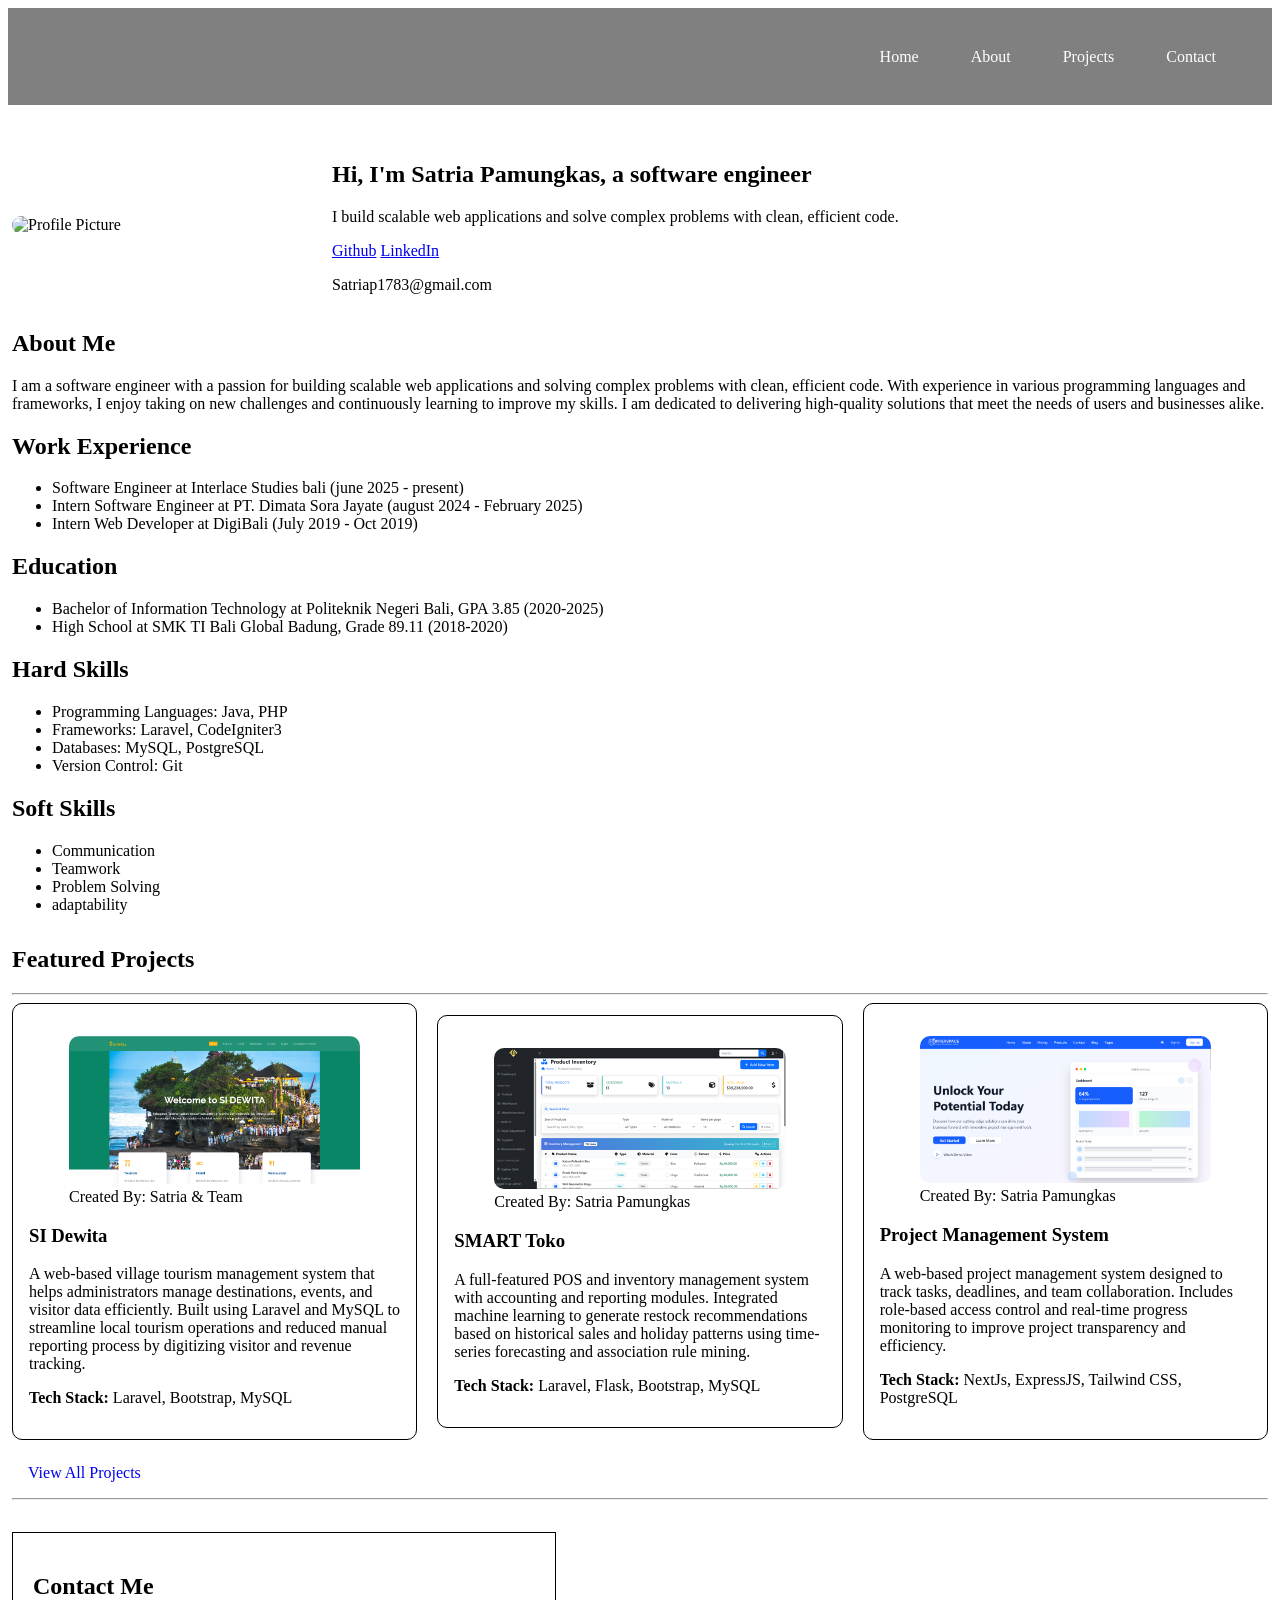
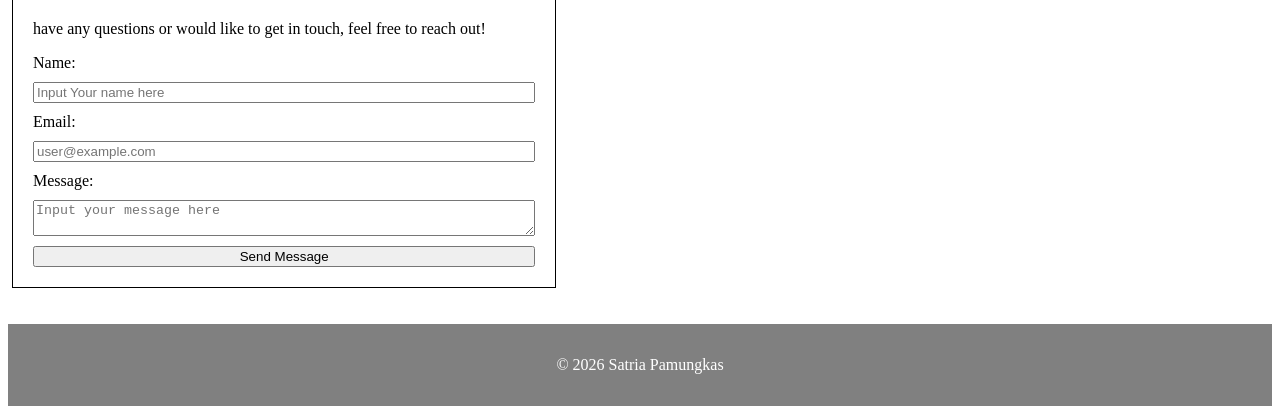
==== index.html @ a55d52f8 "feat: membuat index portfolio" ====
<!doctype html>
<html lang="en">
    <head>
        <meta charset="UTF-8" />
        <meta name="viewport" content="width=device-width, initial-scale=1.0" />

        <!--style-->
        <link rel="stylesheet" href="/style.css" />

        <title>Home-Satria Pamungkas</title>
    </head>
    <body>
        <header class="header">
            <!-- profile picture -->
            <div class="logo"></div>

            <!-- Navbar -->
            <nav>
                <ul>
                    <li><a href="#profile">Home</a></li>
                    <li><a href="#about-me">About</a></li>
                    <li><a href="#featured-projects">Projects</a></li>
                    <li><a href="#contact">Contact</a></li>
                </ul>
            </nav>
        </header>

        <main class="container">
            <section id="profile">
                <div class="main-photo">
                    <img src="/assets/img/profile.JPG" alt="Profile Picture" />
                </div>

                <div class="description">
                    <h1>Hi, I'm Satria Pamungkas, a software engineer</h1>

                    <p>
                        I build scalable web applications and solve complex
                        problems with clean, efficient code.
                    </p>
                    <a
                        href="https://github.com/sconos?tab=repositories"
                        target="_blank"
                        >Github</a
                    >
                    <a
                        href="https://www.linkedin.com/in/satria-pamungkas-2a151423a/"
                        target="_blank"
                        >LinkedIn</a
                    >
                    <p>Satriap1783@gmail.com</p>
                </div>
            </section>

            <!-- About Me -->
            <section id="about-me">
                <h2>About Me</h2>
                <p>
                    I am a software engineer with a passion for building
                    scalable web applications and solving complex problems with
                    clean, efficient code. With experience in various
                    programming languages and frameworks, I enjoy taking on new
                    challenges and continuously learning to improve my skills. I
                    am dedicated to delivering high-quality solutions that meet
                    the needs of users and businesses alike.
                </p>

                <h2>Work Experience</h2>
                <ul>
                    <li>
                        Software Engineer at Interlace Studies bali (june 2025 -
                        present)
                    </li>
                    <li>
                        Intern Software Engineer at PT. Dimata Sora Jayate
                        (august 2024 - February 2025)
                    </li>
                    <li>
                        Intern Web Developer at DigiBali (July 2019 - Oct 2019)
                    </li>
                </ul>

                <h2>Education</h2>
                <ul>
                    <li>
                        Bachelor of Information Technology at Politeknik Negeri
                        Bali, GPA 3.85 (2020-2025)
                    </li>
                    <li>
                        High School at SMK TI Bali Global Badung, Grade 89.11
                        (2018-2020)
                    </li>
                </ul>

                <h2>Hard Skills</h2>
                <ul>
                    <li>Programming Languages: Java, PHP</li>
                    <li>Frameworks: Laravel, CodeIgniter3</li>
                    <li>Databases: MySQL, PostgreSQL</li>
                    <li>Version Control: Git</li>
                </ul>

                <h2>Soft Skills</h2>
                <ul>
                    <li>Communication</li>
                    <li>Teamwork</li>
                    <li>Problem Solving</li>
                    <li>adaptability</li>
                </ul>
            </section>

            <!-- Featured Projects -->
            <section id="featured-projects">
                <h2>Featured Projects</h2>
                <hr />
                <div class="list-projects">
                    <article class="project-card">
                        <figure class="project-image">
                            <img
                                src="assets/img/projects/dewita1.png"
                                alt="Dewita"
                            />
                            <figcaption>
                                Created By: Satria & Team
                            </figcaption>
                        </figure>
                        <h3>SI Dewita</h3>
                        <p>
                            A web-based village tourism management system that
                            helps administrators manage destinations, events,
                            and visitor data efficiently. Built using Laravel
                            and MySQL to streamline local tourism operations and
                            reduced manual reporting process by digitizing
                            visitor and revenue tracking.
                        </p>
                        <p>
                            <strong>Tech Stack:</strong> Laravel, Bootstrap,
                            MySQL
                        </p>
                    </article>
                    <article class="project-card">
                        <figure class="project-image">
                            <img
                                src="assets/img/projects/smart1.png"
                                alt="SMART Toko"
                            />
                            <figcaption>
                                Created By: Satria Pamungkas
                            </figcaption>
                        </figure>
                        <h3>SMART Toko</h3>
                        <p>
                            A full-featured POS and inventory management system
                            with accounting and reporting modules. Integrated
                            machine learning to generate restock recommendations
                            based on historical sales and holiday patterns using
                            time-series forecasting and association rule mining.
                        </p>
                        <p>
                            <strong>Tech Stack:</strong> Laravel, Flask,
                            Bootstrap, MySQL
                        </p>
                    </article>
                    <article class="project-card">
                        <figure class="project-image">
                            <img
                                src="assets/img/projects/interspace1.png"
                                alt="Dewita"
                            />
                            <figcaption>
                                Created By: Satria Pamungkas
                            </figcaption>
                        </figure>
                        <h3>Project Management System</h3>
                        <p>
                            A web-based project management system designed to
                            track tasks, deadlines, and team collaboration.
                            Includes role-based access control and real-time
                            progress monitoring to improve project transparency
                            and efficiency.
                        </p>
                        <p>
                            <strong>Tech Stack:</strong> NextJs, ExpressJS,
                            Tailwind CSS, PostgreSQL
                        </p>
                    </article>
                </div>
                <a href="#featured-projects">View All Projects</a>
            </section>

            <hr />

            <section id="contact">
                <h2>Contact Me</h2>
                <p>
                    have any questions or would like to get in touch, feel free
                    to reach out!
                </p>

                <div class="message-container">
                    <form action="">
                        <label for="name" name="name">Name:</label>
                        <input
                            type="text"
                            id="name"
                            name="name"
                            placeholder="Input Your name here"
                            required
                        />
                        <label for="email" name="email">Email:</label>
                        <input
                            type="email"
                            id="email"
                            name="email"
                            placeholder="user@example.com"
                            required
                        />
                        <label for="message" name="message">Message:</label>
                        <textarea
                            id="message"
                            name="message"
                            placeholder="Input your message here"
                            required
                        ></textarea>
                        <button type="submit" id="submit">Send Message</button>
                    </form>
                </div>
            </section>
        </main>

        <!-- Footer -->
        <footer>
            <p>&copy 2026 Satria Pamungkas</p>
        </footer>
    </body>
</html>
---- style.css ----
/* Header and Navbar */

.logo{
    width: 65px;
    height: 65px;
    background-color: grey;
    border-radius: 50%;
    background-image: url('/assets/img/logo.JPG');
    background-size: cover;
}

.header{
    display: flex;
    justify-content: space-between;
    align-items: center;
    padding: 1rem 2.5rem;
    background-color: grey;
}

nav ul{
    display: flex;
    list-style: none;
    gap: 20px;
    margin: 0;
    padding: 0;
    overflow: hidden;
}

nav ul li{
    float: right;
}

nav ul li a{
    display: block;
    color: white;
    text-align: center;
    padding: 14px 16px;
    text-decoration: none;;
}

nav ul li a:hover{
    background-color: black;
}

/* Main content */
main{
    margin-top: 2rem;
    padding: 0.25rem;
}
#profile{
    display: flex;
    align-items:center;
    gap: 20px;
}

.main-photo{
    flex: 0 0 300px;
}

.main-photo img{
    margin-right:15px;
    max-width: 100%;
    height: auto;
    border-radius:10px;
}

.description{
    max-width: 600px;
    flex: 1;
}

#featured-projects{
    margin-top: 2rem;
}

.list-projects{
    display: flex;
    align-items: center;
    gap: 20px;
}

.project-card{
    border: 1px solid black;
    border-radius: 10px;
    padding: 1rem;
    width: 400px;
}

.project-image img{
    max-width: 100%;
    height: auto;
    border-radius: 10px;
}

#featured-projects a{
    display: inline-block;
    margin-top: 1rem;
    padding: 0.5rem 1rem;
    text-decoration: none;
}

#contact{
    margin-top: 2rem;
    margin-bottom: 2rem;
    align-items: center;
    padding: 20px;
    width: 40%;
    border: 1px solid black;
}

form{
    display: flex;
    flex-direction: column;
    gap: 10px;
}

/* Footer */
footer{
    background-color: grey;
    color: white;
    padding: 1rem;
    text-align: center;
}
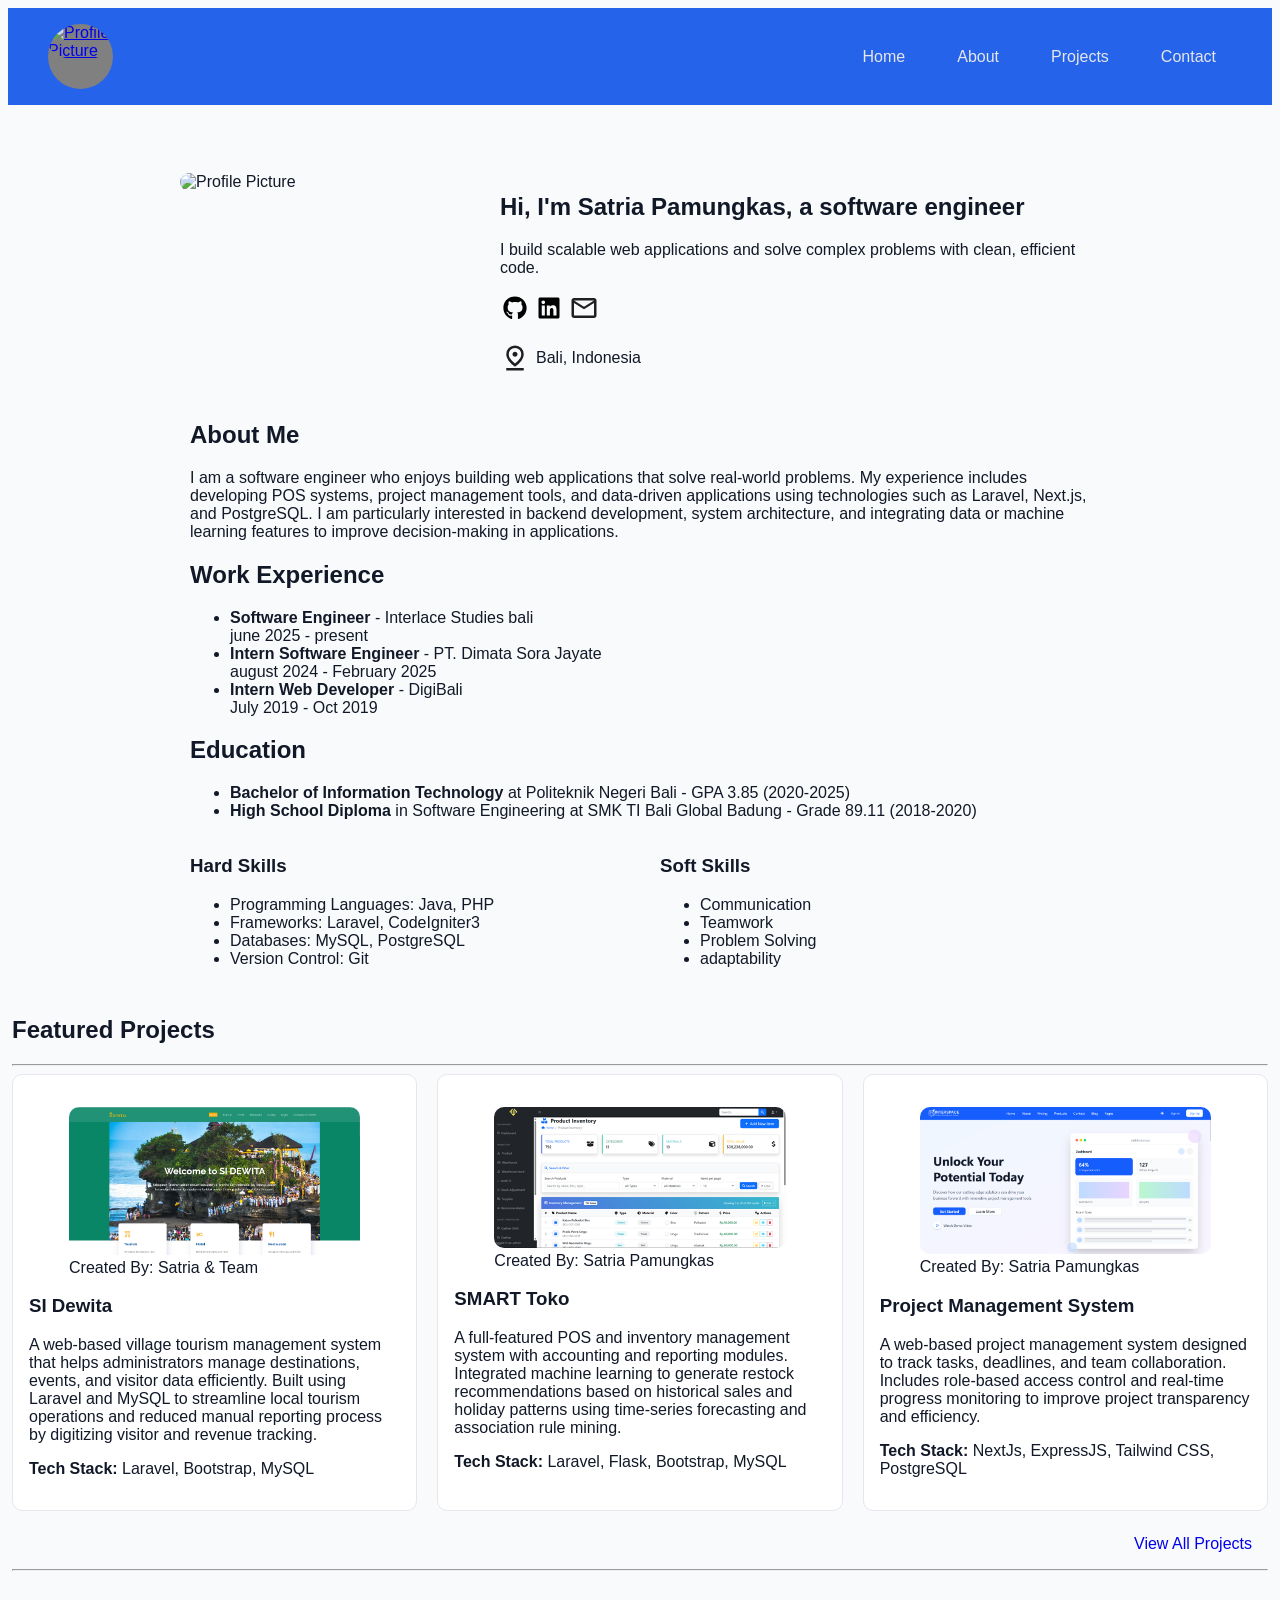
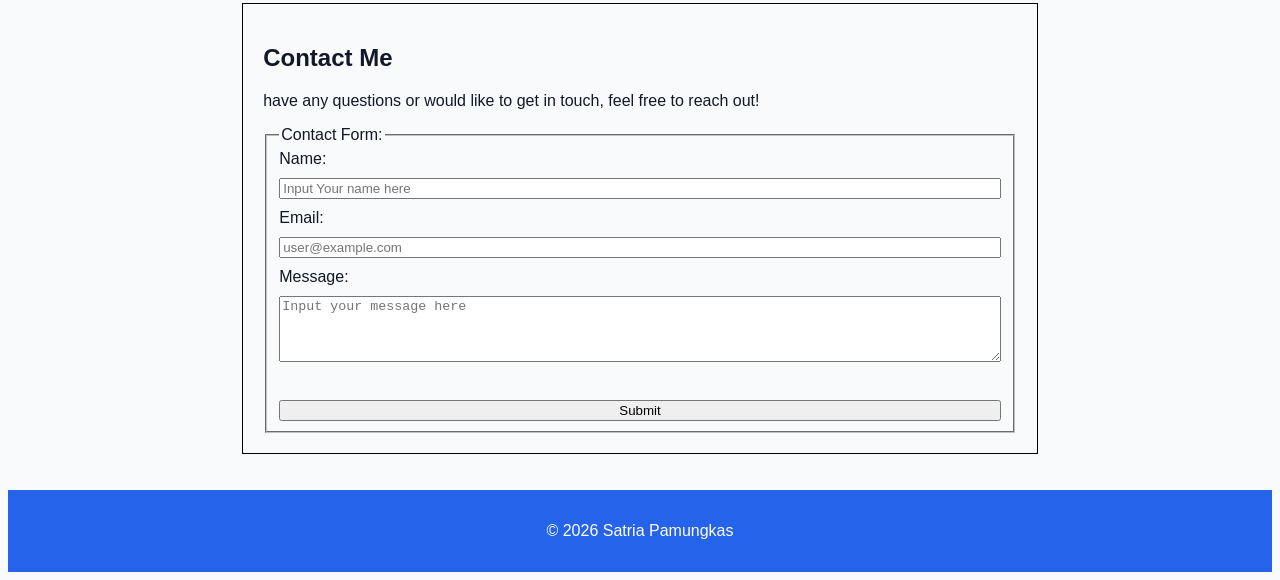
==== commit d117f51e: "ui: adding ui list project and fix some ui in index" ====
--- a/index.html
+++ b/index.html
@@ -12,7 +12,11 @@
     <body>
         <header class="header">
             <!-- profile picture -->
-            <div class="logo"></div>
+            <div class="logo">
+                <a href="index.html">
+                    <img src="assets/img/profile.JPG" alt="Profile Picture" />
+                </a>
+            </div>
 
             <!-- Navbar -->
             <nav>
@@ -32,81 +36,123 @@
                 </div>
 
                 <div class="description">
-                    <h1>Hi, I'm Satria Pamungkas, a software engineer</h1>
+                    <h2>Hi, I'm Satria Pamungkas, a software engineer</h2>
 
                     <p>
                         I build scalable web applications and solve complex
                         problems with clean, efficient code.
                     </p>
-                    <a
-                        href="https://github.com/sconos?tab=repositories"
-                        target="_blank"
-                        >Github</a
-                    >
-                    <a
-                        href="https://www.linkedin.com/in/satria-pamungkas-2a151423a/"
-                        target="_blank"
-                        >LinkedIn</a
-                    >
-                    <p>Satriap1783@gmail.com</p>
+                    <div class="social-icon">
+                        <a
+                            href="https://github.com/sconos"
+                            target="_blank"
+                            class="icon"
+                        >
+                            <img src="assets/icon/Github.svg" alt="Github"
+                        /></a>
+                        <a
+                            href="https://www.linkedin.com/in/satria-pamungkas-2a151423a/"
+                            target="_blank"
+                            class="icon"
+                        >
+                            <img src="assets/icon/LinkedIn.svg" alt="LinkedIn"
+                        /></a>
+                        <a
+                            href="mailto:Satriap1783@gmail.com"
+                            target="_blank"
+                            class="icon"
+                            ><img src="assets/icon/email.svg" alt="Email"
+                        /></a>
+
+                        <p class="location">
+                            <img
+                                src="assets/icon/Location.svg"
+                                alt="location"
+                            />
+                            Bali, Indonesia
+                        </p>
+                    </div>
                 </div>
             </section>
 
             <!-- About Me -->
             <section id="about-me">
                 <h2>About Me</h2>
-                <p>
-                    I am a software engineer with a passion for building
-                    scalable web applications and solving complex problems with
-                    clean, efficient code. With experience in various
-                    programming languages and frameworks, I enjoy taking on new
-                    challenges and continuously learning to improve my skills. I
-                    am dedicated to delivering high-quality solutions that meet
-                    the needs of users and businesses alike.
-                </p>
-
-                <h2>Work Experience</h2>
-                <ul>
-                    <li>
-                        Software Engineer at Interlace Studies bali (june 2025 -
-                        present)
-                    </li>
-                    <li>
-                        Intern Software Engineer at PT. Dimata Sora Jayate
-                        (august 2024 - February 2025)
-                    </li>
-                    <li>
-                        Intern Web Developer at DigiBali (July 2019 - Oct 2019)
-                    </li>
-                </ul>
-
-                <h2>Education</h2>
-                <ul>
-                    <li>
-                        Bachelor of Information Technology at Politeknik Negeri
-                        Bali, GPA 3.85 (2020-2025)
-                    </li>
-                    <li>
-                        High School at SMK TI Bali Global Badung, Grade 89.11
-                        (2018-2020)
-                    </li>
-                </ul>
-
-                <h2>Hard Skills</h2>
-                <ul>
-                    <li>Programming Languages: Java, PHP</li>
-                    <li>Frameworks: Laravel, CodeIgniter3</li>
-                    <li>Databases: MySQL, PostgreSQL</li>
-                    <li>Version Control: Git</li>
-                </ul>
-
-                <h2>Soft Skills</h2>
-                <ul>
-                    <li>Communication</li>
-                    <li>Teamwork</li>
-                    <li>Problem Solving</li>
-                    <li>adaptability</li>
-                </ul>
+                <div class="about-container">
+                    <div class="about-text">
+                        <p>
+                            I am a software engineer who enjoys building web
+                            applications that solve real-world problems. My
+                            experience includes developing POS systems, project
+                            management tools, and data-driven applications using
+                            technologies such as Laravel, Next.js, and
+                            PostgreSQL. 
+                            
+                            I am particularly interested in backend
+                            development, system architecture, and integrating
+                            data or machine learning features to improve
+                            decision-making in applications.
+                        </p>
+                    </div>
+
+                    <div class="experience">
+                        <h2>Work Experience</h2>
+                        <ul>
+                            <li>
+                                <strong>Software Engineer</strong> - Interlace
+                                Studies bali <br />june 2025 - present
+                            </li>
+                            <li>
+                                <strong>Intern Software Engineer</strong> - PT.
+                                Dimata Sora Jayate <br />august 2024 - February
+                                2025
+                            </li>
+                            <li>
+                                <strong>Intern Web Developer</strong> - DigiBali
+                                <br />July 2019 - Oct 2019
+                            </li>
+                        </ul>
+                    </div>
+
+                    <div class="education">
+                        <h2>Education</h2>
+                        <ul>
+                            <li>
+                                <strong
+                                    >Bachelor of Information Technology</strong
+                                >
+                                at Politeknik Negeri Bali - GPA 3.85 (2020-2025)
+                            </li>
+                            <li>
+                                <strong>High School Diploma</strong> in Software
+                                Engineering at SMK TI Bali Global Badung - Grade
+                                89.11 (2018-2020)
+                            </li>
+                        </ul>
+                    </div>
+
+                    <div class="skills">
+                        <div class="hard-skill">
+                            <h3>Hard Skills</h3>
+                            <ul>
+                                <li>Programming Languages: Java, PHP</li>
+                                <li>Frameworks: Laravel, CodeIgniter3</li>
+                                <li>Databases: MySQL, PostgreSQL</li>
+                                <li>Version Control: Git</li>
+                            </ul>
+                        </div>
+
+                        <div class="soft-skill">
+                            <h3>Soft Skills</h3>
+                            <ul>
+                                <li>Communication</li>
+                                <li>Teamwork</li>
+                                <li>Problem Solving</li>
+                                <li>adaptability</li>
+                            </ul>
+                        </div>
+                    </div>
+                </div>
             </section>
 
             <!-- Featured Projects -->
@@ -120,9 +166,7 @@
                                 src="assets/img/projects/dewita1.png"
                                 alt="Dewita"
                             />
-                            <figcaption>
-                                Created By: Satria & Team
-                            </figcaption>
+                            <figcaption>Created By: Satria & Team</figcaption>
                         </figure>
                         <h3>SI Dewita</h3>
                         <p>
@@ -185,10 +229,17 @@
                         </p>
                     </article>
                 </div>
-                <a href="#featured-projects">View All Projects</a>
-            </section>
-
-            <hr />
+                <a
+                    href="projects.html"
+                    style="
+                        display: flex;
+                        justify-content: flex-end;
+                        margin-top: 1rem;
+                    "
+                    >View All Projects</a
+                >
+                <hr />
+            </section>
 
             <section id="contact">
                 <h2>Contact Me</h2>
@@ -197,8 +248,9 @@
                     to reach out!
                 </p>
 
-                <div class="message-container">
-                    <form action="">
+                <form action="mailto:satriap1783@gmail.com">
+                    <fieldset>
+                        <legend>Contact Form:</legend>
                         <label for="name" name="name">Name:</label>
                         <input
                             type="text"
@@ -220,11 +272,13 @@
                             id="message"
                             name="message"
                             placeholder="Input your message here"
+                            rows="4"
                             required
                         ></textarea>
-                        <button type="submit" id="submit">Send Message</button>
-                    </form>
-                </div>
+                        <br />
+                        <input type="submit" id="submit" />
+                    </fieldset>
+                </form>
             </section>
         </main>
 
--- a/style.css
+++ b/style.css
@@ -3,10 +3,18 @@
 .logo{
     width: 65px;
     height: 65px;
+    display: block;
     background-color: grey;
+    background-size: cover;
+    overflow: hidden;
     border-radius: 50%;
-    background-image: url('/assets/img/logo.JPG');
-    background-size: cover;
+}
+
+.logo img{
+    width: 100%;
+    height: 100%;
+    border-radius: 50%;
+    object-fit: cover;
 }
 
 .header{
@@ -14,7 +22,7 @@
     justify-content: space-between;
     align-items: center;
     padding: 1rem 2.5rem;
-    background-color: grey;
+    background-color: #2563EB;
 }
 
 nav ul{
@@ -32,14 +40,20 @@
 
 nav ul li a{
     display: block;
-    color: white;
+    color: #E5E7EB;
     text-align: center;
     padding: 14px 16px;
     text-decoration: none;;
 }
 
 nav ul li a:hover{
-    background-color: black;
+    background-color: #3B82F6;
+}
+
+body{
+    background-color:#F9FAFB ;
+    color:#111827 ;
+    font-family: Arial, sans-serif;
 }
 
 /* Main content */
@@ -48,9 +62,34 @@
     padding: 0.25rem;
 }
 #profile{
+    margin: 2rem auto;
     display: flex;
-    align-items:center;
+    align-items:stretch;
+    justify-content: center;
     gap: 20px;
+}
+
+.social-icons{
+    display: flex;
+    gap: 10px;
+    margin-bottom: 10px;
+}
+
+.icon{
+    display:inline-flex;
+    align-items: center;
+    gap: 6px;
+}
+
+.location{
+    display: flex;
+    align-items: center;
+    gap: 6px;
+}
+
+.icon img, .location img{
+    width: 30px;
+    height: 30px;
 }
 
 .main-photo{
@@ -69,21 +108,42 @@
     flex: 1;
 }
 
+#about-me{
+    margin: 2rem auto;
+    max-width: 900px;
+}
+
+.skills{
+    display: flex;
+    gap: 40px;
+}
+
+.skills div{
+    flex: 1;
+}
+
 #featured-projects{
     margin-top: 2rem;
+    max-width: 1350px;
+    margin-left: auto;
+    margin-right: auto;
 }
 
 .list-projects{
     display: flex;
-    align-items: center;
+    justify-content: center;
+    align-items: stretch;
     gap: 20px;
+    flex-wrap: wrap;
 }
 
 .project-card{
-    border: 1px solid black;
+    background-color:white;
+    border: 1px solid #E5E7EB;
     border-radius: 10px;
     padding: 1rem;
-    width: 400px;
+    flex: 1 1 300px;
+    max-width: 400px;
 }
 
 .project-image img{
@@ -100,15 +160,15 @@
 }
 
 #contact{
-    margin-top: 2rem;
-    margin-bottom: 2rem;
+    margin: 2rem auto;
     align-items: center;
+    justify-content:center;;
     padding: 20px;
-    width: 40%;
-    border: 1px solid black;
+    width: 60%;
+    border: 1px solid black
 }
 
-form{
+fieldset{
     display: flex;
     flex-direction: column;
     gap: 10px;
@@ -116,7 +176,7 @@
 
 /* Footer */
 footer{
-    background-color: grey;
+    background-color: #2563EB;
     color: white;
     padding: 1rem;
     text-align: center;
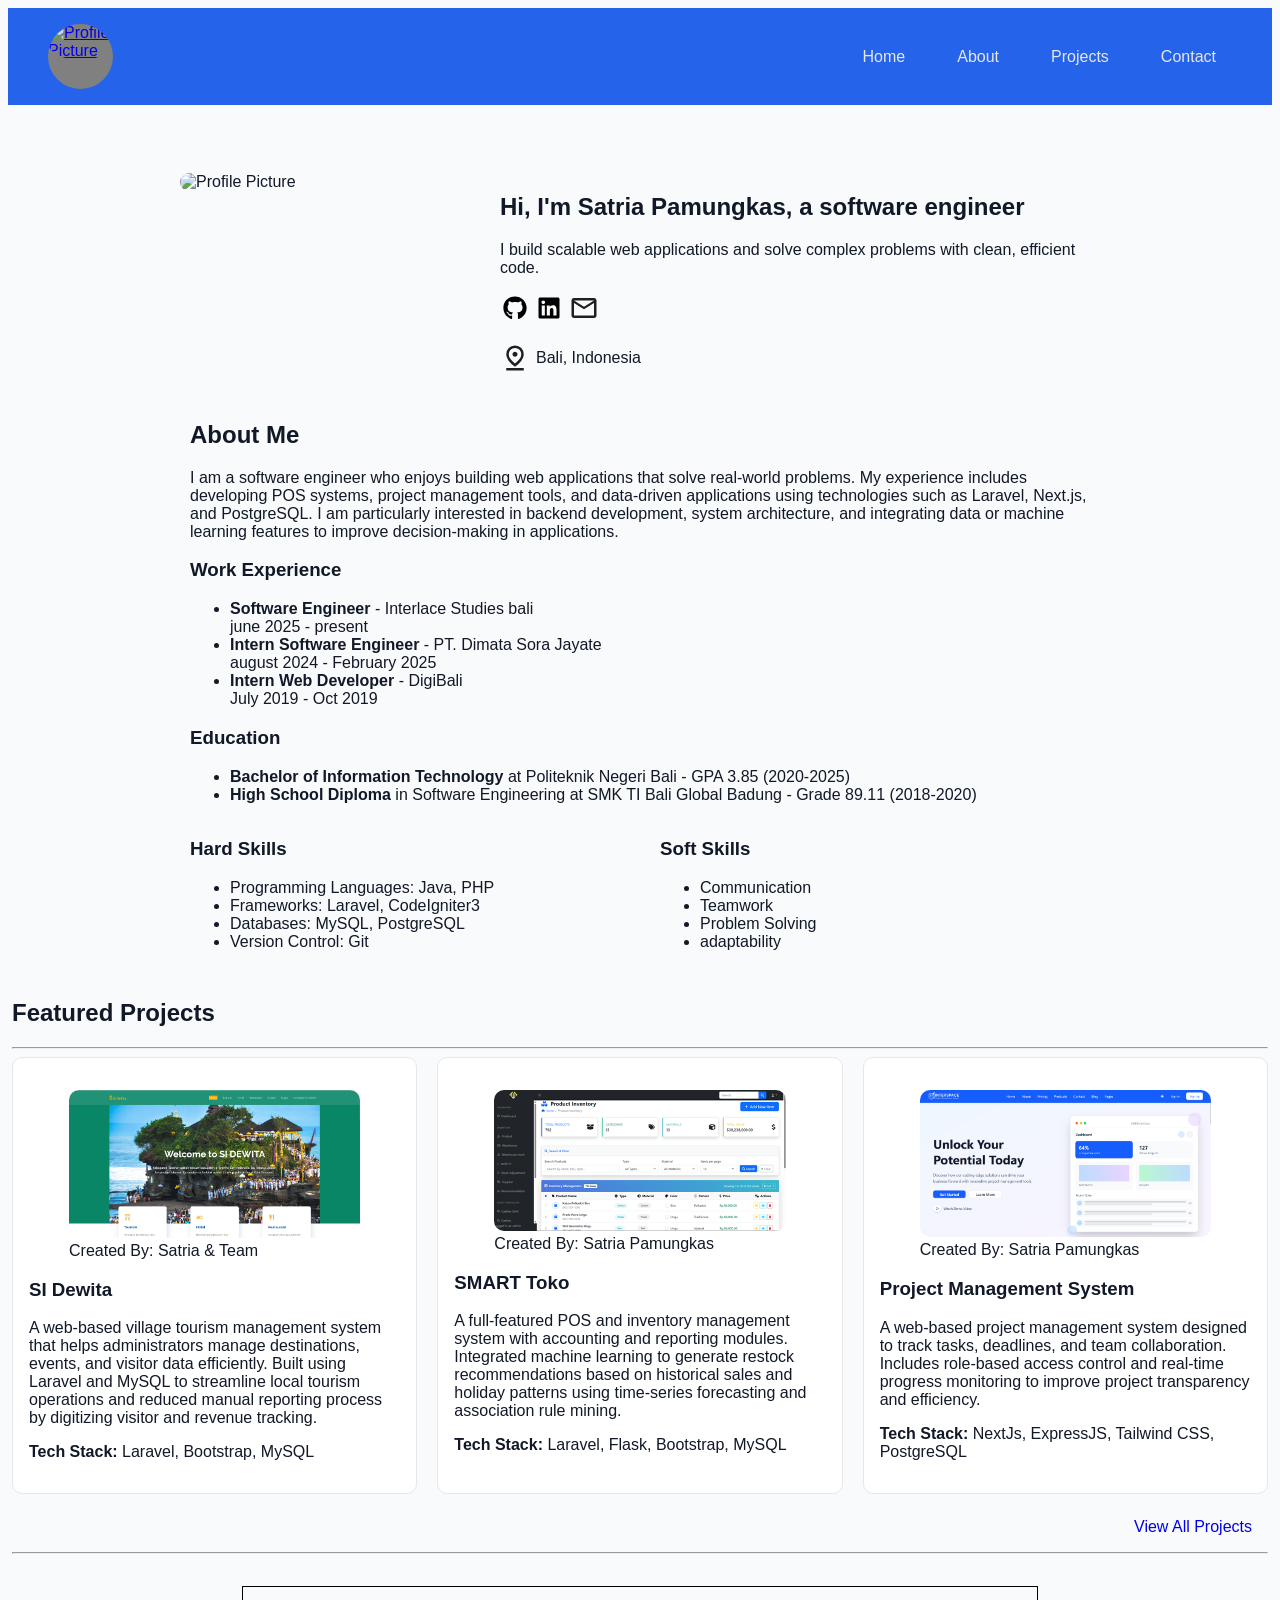
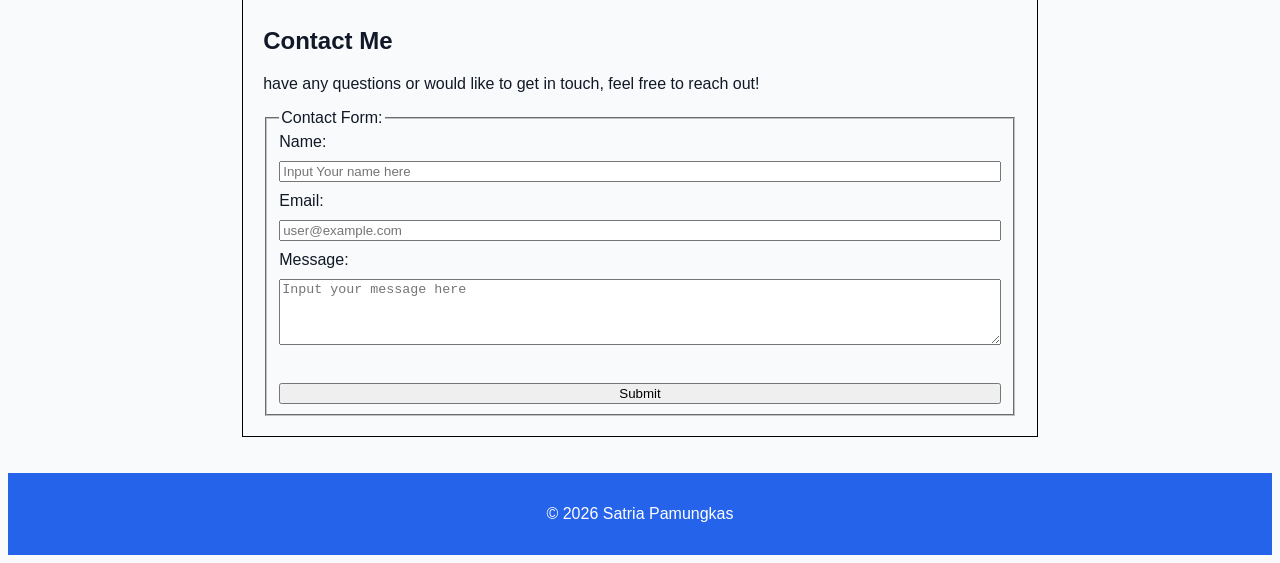
==== commit 6031ede9: "fix: fixing some missing parts" ====
--- a/index.html
+++ b/index.html
@@ -5,7 +5,7 @@
         <meta name="viewport" content="width=device-width, initial-scale=1.0" />
 
         <!--style-->
-        <link rel="stylesheet" href="/style.css" />
+        <link rel="stylesheet" href="css/style.css" />
 
         <title>Home-Satria Pamungkas</title>
     </head>
@@ -14,14 +14,14 @@
             <!-- profile picture -->
             <div class="logo">
                 <a href="index.html">
-                    <img src="assets/img/profile.JPG" alt="Profile Picture" />
+                    <img src="assets/images/profile.JPG" alt="Profile Picture" />
                 </a>
             </div>
 
             <!-- Navbar -->
             <nav>
                 <ul>
-                    <li><a href="#profile">Home</a></li>
+                    <li><a href="#profile" class="current" aria-current="page">Home</a></li>
                     <li><a href="#about-me">About</a></li>
                     <li><a href="#featured-projects">Projects</a></li>
                     <li><a href="#contact">Contact</a></li>
@@ -32,11 +32,11 @@
         <main class="container">
             <section id="profile">
                 <div class="main-photo">
-                    <img src="/assets/img/profile.JPG" alt="Profile Picture" />
+                    <img src="assets/images/profile.JPG" alt="Profile Picture" />
                 </div>
 
                 <div class="description">
-                    <h2>Hi, I'm Satria Pamungkas, a software engineer</h2>
+                    <h1>Hi, I'm Satria Pamungkas, a software engineer</h1>
 
                     <p>
                         I build scalable web applications and solve complex
@@ -96,7 +96,7 @@
                     </div>
 
                     <div class="experience">
-                        <h2>Work Experience</h2>
+                        <h3>Work Experience</h3>
                         <ul>
                             <li>
                                 <strong>Software Engineer</strong> - Interlace
@@ -115,7 +115,7 @@
                     </div>
 
                     <div class="education">
-                        <h2>Education</h2>
+                        <h3>Education</h3>
                         <ul>
                             <li>
                                 <strong
@@ -163,7 +163,7 @@
                     <article class="project-card">
                         <figure class="project-image">
                             <img
-                                src="assets/img/projects/dewita1.png"
+                                src="assets/images/projects/dewita1.png"
                                 alt="Dewita"
                             />
                             <figcaption>Created By: Satria & Team</figcaption>
@@ -185,7 +185,7 @@
                     <article class="project-card">
                         <figure class="project-image">
                             <img
-                                src="assets/img/projects/smart1.png"
+                                src="assets/images/projects/smart1.png"
                                 alt="SMART Toko"
                             />
                             <figcaption>
@@ -208,7 +208,7 @@
                     <article class="project-card">
                         <figure class="project-image">
                             <img
-                                src="assets/img/projects/interspace1.png"
+                                src="assets/images/projects/interspace1.png"
                                 alt="Dewita"
                             />
                             <figcaption>
@@ -230,7 +230,7 @@
                     </article>
                 </div>
                 <a
-                    href="projects.html"
+                    href="pages/projects.html"
                     style="
                         display: flex;
                         justify-content: flex-end;
@@ -248,10 +248,10 @@
                     to reach out!
                 </p>
 
-                <form action="mailto:satriap1783@gmail.com">
+                <form action="https://formspree.io/f/xgonoaqy" method="POST">
                     <fieldset>
                         <legend>Contact Form:</legend>
-                        <label for="name" name="name">Name:</label>
+                        <label for="name">Name:</label>
                         <input
                             type="text"
                             id="name"
@@ -259,7 +259,7 @@
                             placeholder="Input Your name here"
                             required
                         />
-                        <label for="email" name="email">Email:</label>
+                        <label for="email">Email:</label>
                         <input
                             type="email"
                             id="email"
@@ -267,7 +267,7 @@
                             placeholder="user@example.com"
                             required
                         />
-                        <label for="message" name="message">Message:</label>
+                        <label for="message">Message:</label>
                         <textarea
                             id="message"
                             name="message"
--- a/css/style.css
+++ b/css/style.css
@@ -0,0 +1,183 @@
+/* Header and Navbar */
+
+.logo{
+    width: 65px;
+    height: 65px;
+    display: block;
+    background-color: grey;
+    background-size: cover;
+    overflow: hidden;
+    border-radius: 50%;
+}
+
+.logo img{
+    width: 100%;
+    height: 100%;
+    border-radius: 50%;
+    object-fit: cover;
+}
+
+.header{
+    display: flex;
+    justify-content: space-between;
+    align-items: center;
+    padding: 1rem 2.5rem;
+    background-color: #2563EB;
+}
+
+nav ul{
+    display: flex;
+    list-style: none;
+    gap: 20px;
+    margin: 0;
+    padding: 0;
+    overflow: hidden;
+}
+
+nav ul li{
+    float: right;
+}
+
+nav ul li a{
+    display: block;
+    color: #E5E7EB;
+    text-align: center;
+    padding: 14px 16px;
+    text-decoration: none;;
+}
+
+nav ul li a:hover{
+    background-color: #3B82F6;
+}
+
+body{
+    background-color:#F9FAFB ;
+    color:#111827 ;
+    font-family: Arial, sans-serif;
+}
+
+/* Main content */
+main{
+    margin-top: 2rem;
+    padding: 0.25rem;
+}
+#profile{
+    margin: 2rem auto;
+    display: flex;
+    align-items:stretch;
+    justify-content: center;
+    gap: 20px;
+}
+
+.social-icons{
+    display: flex;
+    gap: 10px;
+    margin-bottom: 10px;
+}
+
+.icon{
+    display:inline-flex;
+    align-items: center;
+    gap: 6px;
+}
+
+.location{
+    display: flex;
+    align-items: center;
+    gap: 6px;
+}
+
+.icon img, .location img{
+    width: 30px;
+    height: 30px;
+}
+
+.main-photo{
+    flex: 0 0 300px;
+}
+
+.main-photo img{
+    margin-right:15px;
+    max-width: 100%;
+    height: auto;
+    border-radius:10px;
+}
+
+.description{
+    max-width: 600px;
+    flex: 1;
+}
+
+#about-me{
+    margin: 2rem auto;
+    max-width: 900px;
+}
+
+.skills{
+    display: flex;
+    gap: 40px;
+}
+
+.skills div{
+    flex: 1;
+}
+
+#featured-projects{
+    margin-top: 2rem;
+    max-width: 1350px;
+    margin-left: auto;
+    margin-right: auto;
+}
+
+.list-projects{
+    display: flex;
+    justify-content: center;
+    align-items: stretch;
+    gap: 20px;
+    flex-wrap: wrap;
+}
+
+.project-card{
+    background-color:white;
+    border: 1px solid #E5E7EB;
+    border-radius: 10px;
+    padding: 1rem;
+    flex: 1 1 300px;
+    max-width: 400px;
+}
+
+.project-image img{
+    max-width: 100%;
+    height: auto;
+    border-radius: 10px;
+}
+
+#featured-projects a{
+    display: inline-block;
+    margin-top: 1rem;
+    padding: 0.5rem 1rem;
+    text-decoration: none;
+}
+
+#contact{
+    margin: 2rem auto;
+    align-items: center;
+    justify-content:center;;
+    padding: 20px;
+    width: 60%;
+    border: 1px solid black
+}
+
+fieldset{
+    display: flex;
+    flex-direction: column;
+    gap: 10px;
+}
+
+/* Footer */
+footer{
+    background-color: #2563EB;
+    color: white;
+    padding: 1rem;
+    text-align: center;
+}
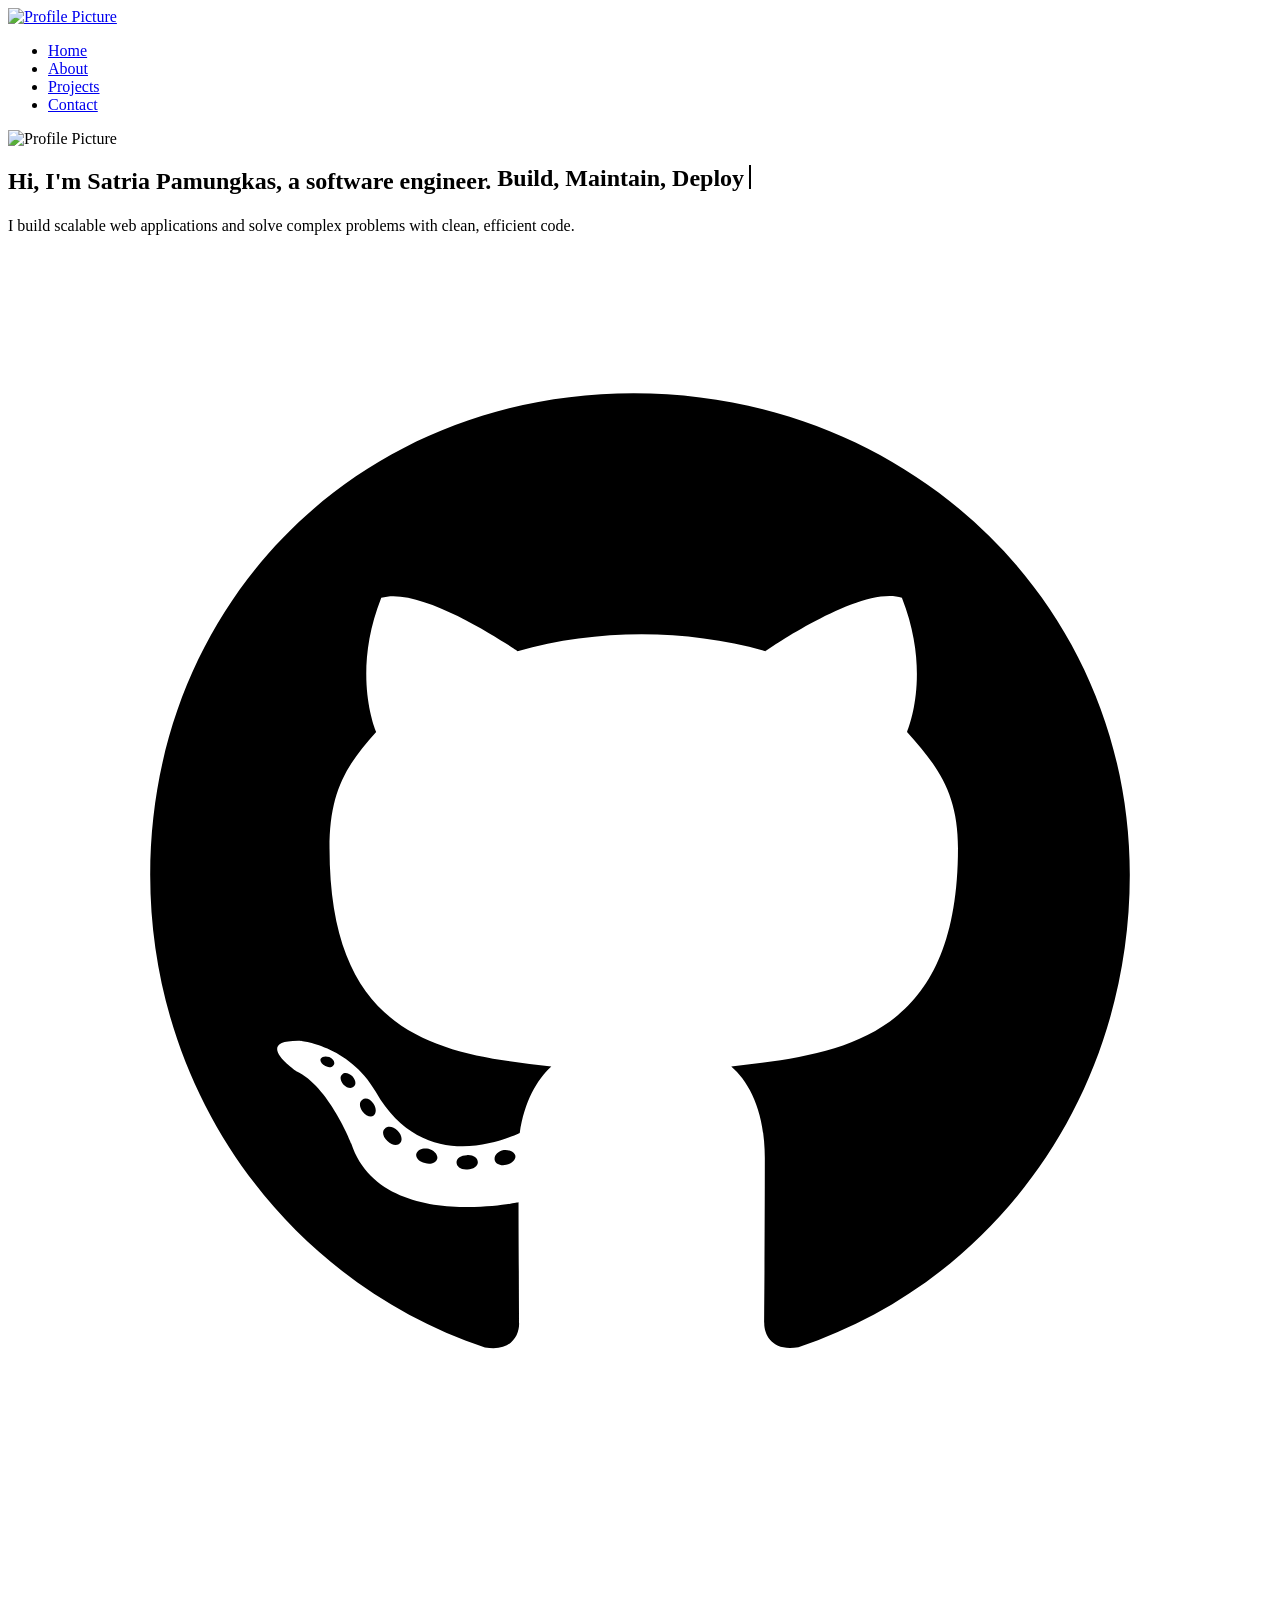
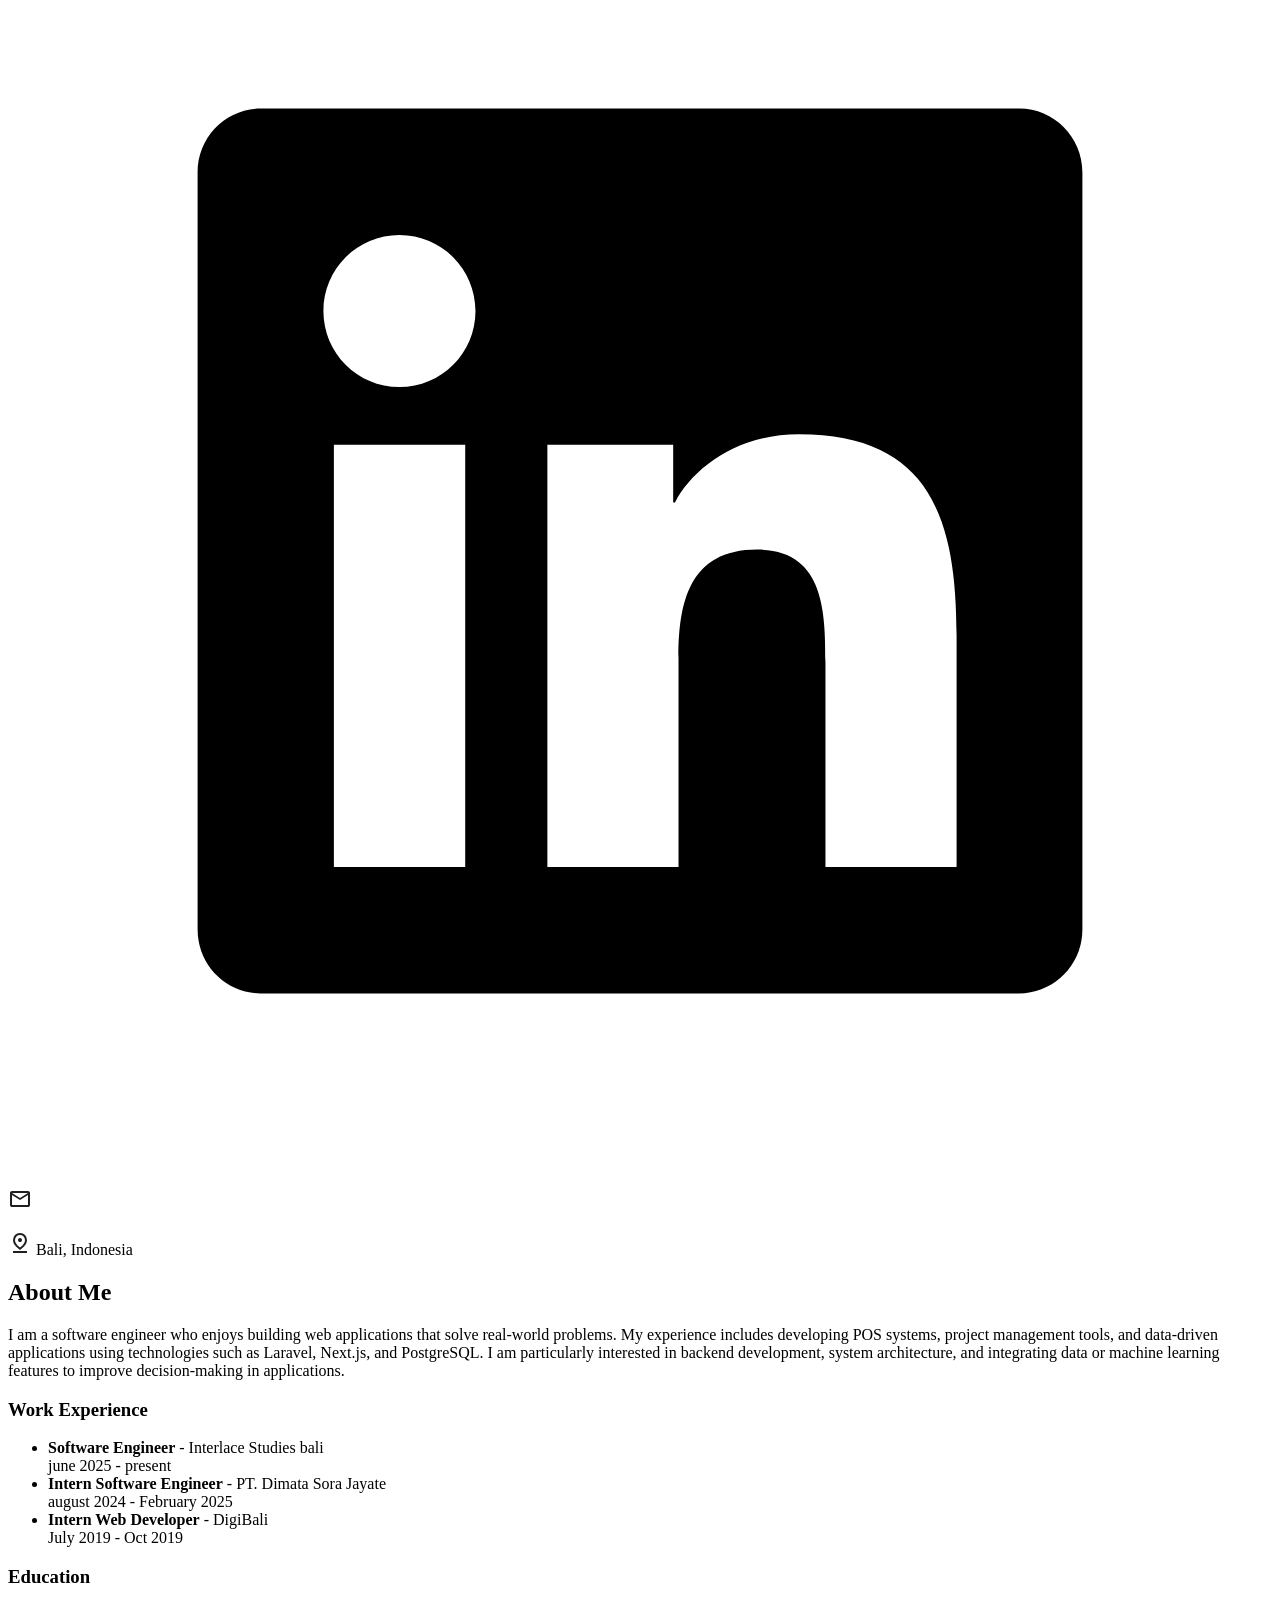
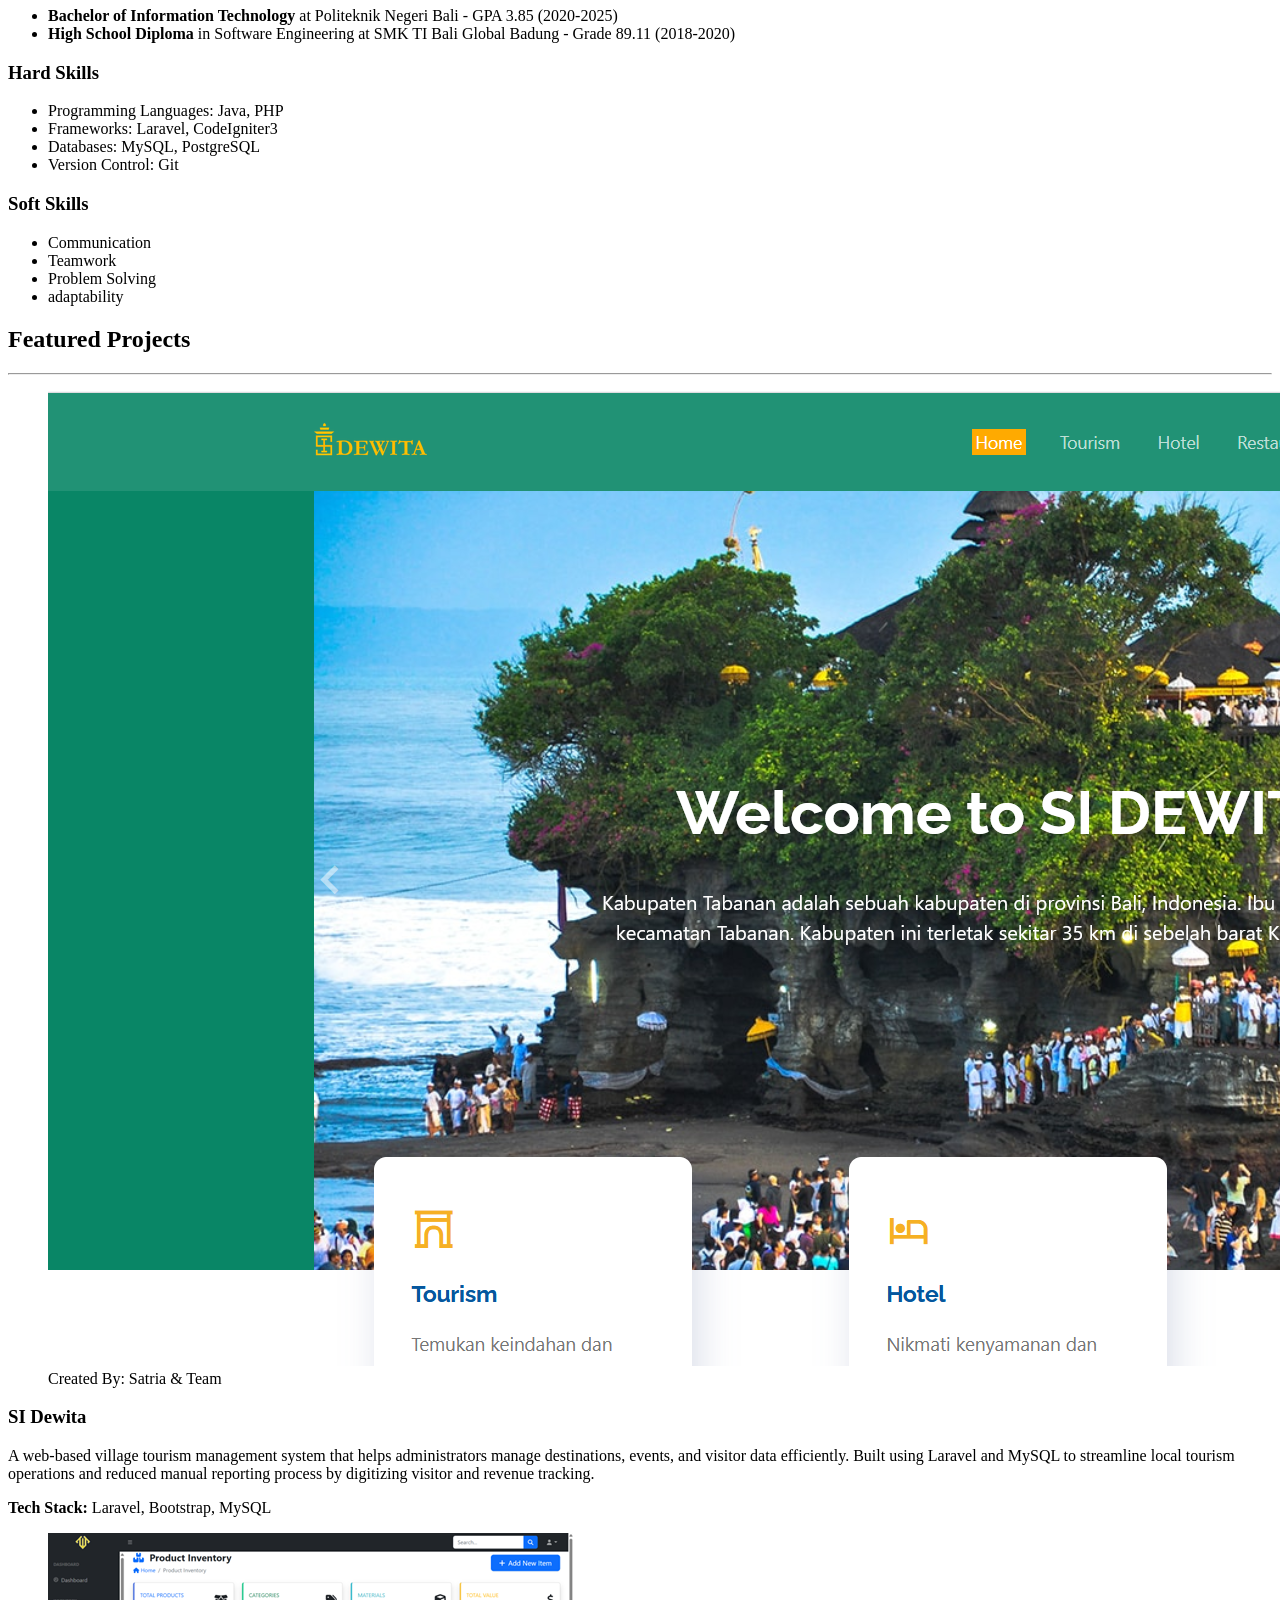
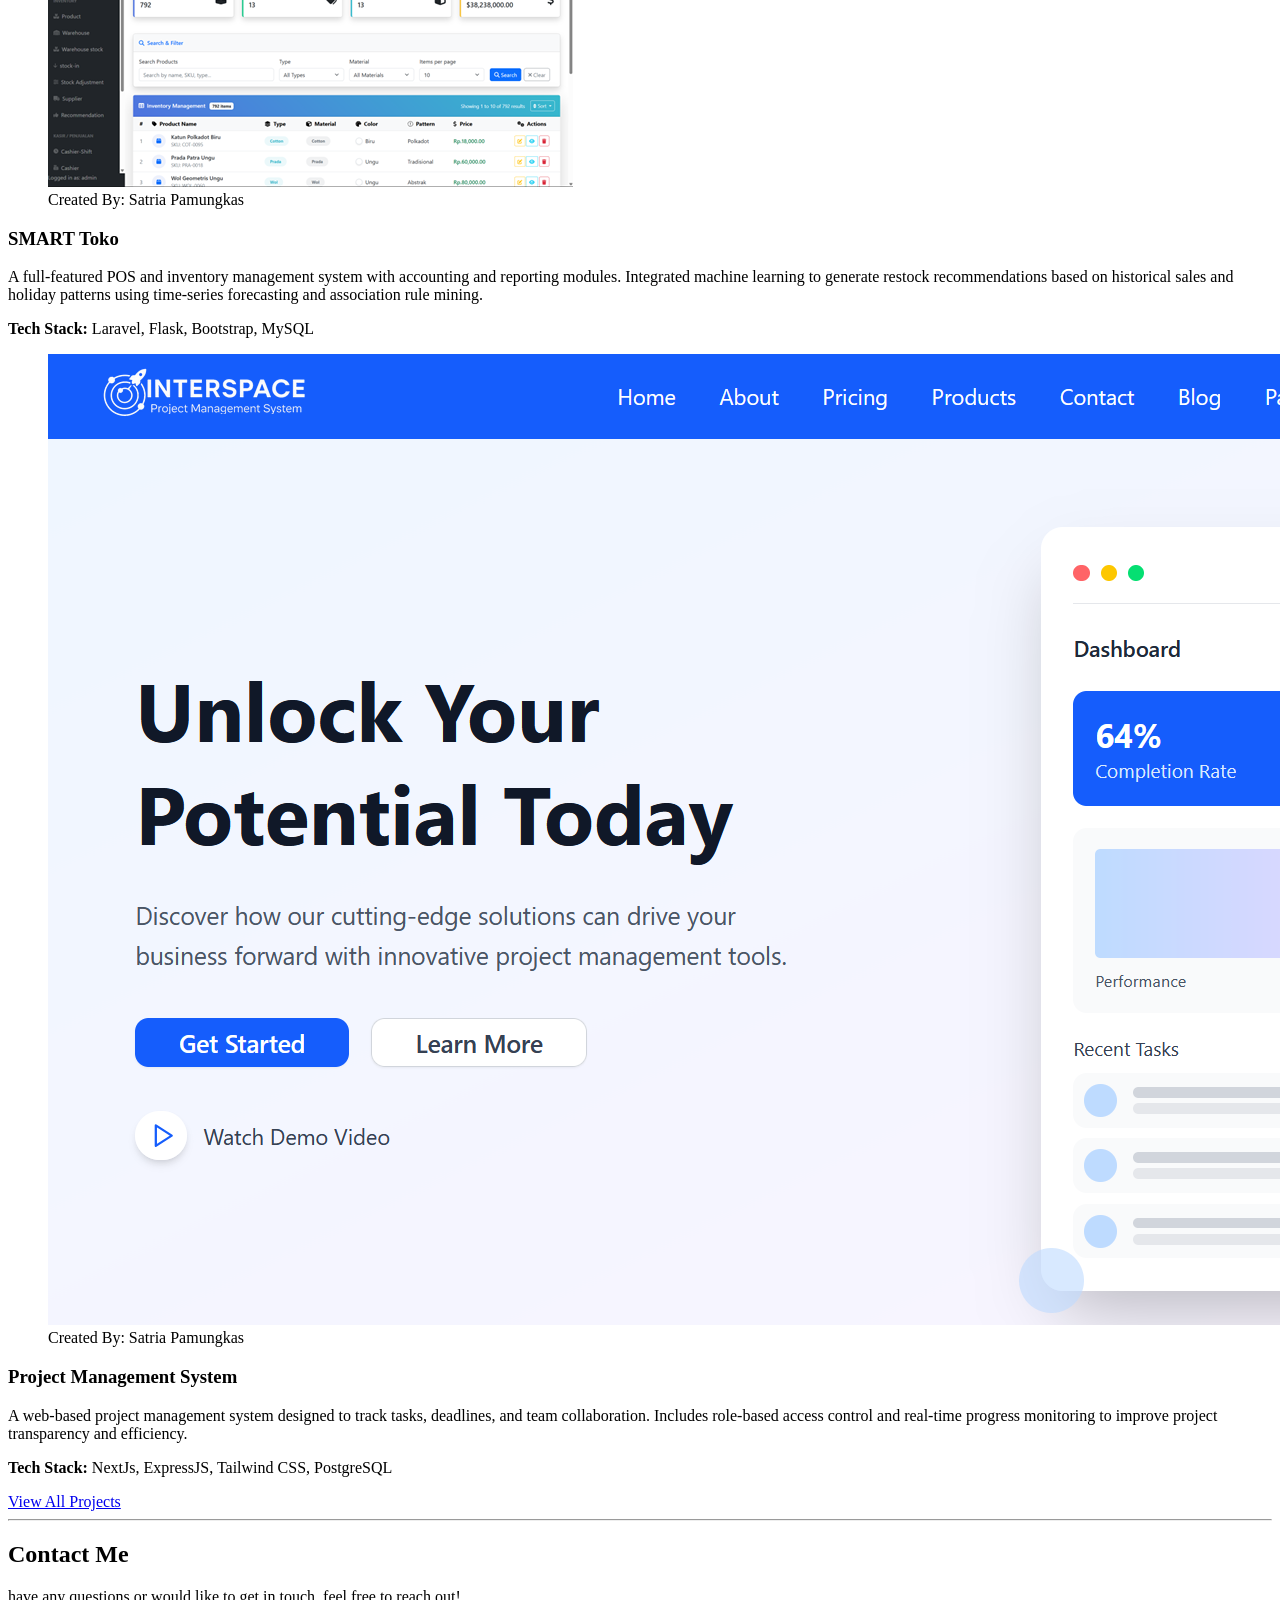
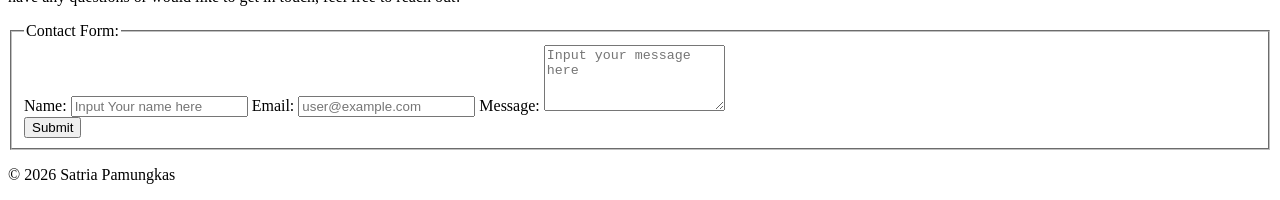
==== commit 50e3a89c: "UI: adding animation and changing css to tailwind 4" ====
--- a/index.html
+++ b/index.html
@@ -1,18 +1,20 @@
 <!doctype html>
-<html lang="en">
+<html lang="en" class="dark">
     <head>
         <meta charset="UTF-8" />
         <meta name="viewport" content="width=device-width, initial-scale=1.0" />
 
         <!--style-->
-        <link rel="stylesheet" href="css/style.css" />
+        <!-- <link rel="stylesheet" href="css/style.css" /> -->
+        <script src="https://cdn.jsdelivr.net/npm/@tailwindcss/browser@4"></script>
+        <link rel="stylesheet" href="css/style.css">
 
         <title>Home-Satria Pamungkas</title>
     </head>
-    <body>
-        <header class="header">
+    <body class="bg-white dark:bg-black dark:text-white text-black font-sans">
+        <header class="flex justify-between items-center px-10 py-2 bg-blue-600 dark:bg-slate-700">
             <!-- profile picture -->
-            <div class="logo">
+            <div class="size-[55px] block bg-cover bg-grey-600 overflow-hidden rounded-full object-cover">
                 <a href="index.html">
                     <img src="assets/images/profile.JPG" alt="Profile Picture" />
                 </a>
@@ -20,54 +22,58 @@
 
             <!-- Navbar -->
             <nav>
-                <ul>
-                    <li><a href="#profile" class="current" aria-current="page">Home</a></li>
-                    <li><a href="#about-me">About</a></li>
-                    <li><a href="#featured-projects">Projects</a></li>
-                    <li><a href="#contact">Contact</a></li>
+                <ul class="flex list-none m-0 p-0 overflow-hidden gap-10">
+                    <li class="float-right"><a href="#profile" class="block text-white hover:bg-blue-400 p-4" aria-current="page">Home</a></li>
+                    <li class="float-right"><a href="#about-me" class="block text-white hover:bg-blue-400 p-4">About</a></li>
+                    <li class="float-right"><a href="#featured-projects" class="block text-white hover:bg-blue-400 p-4">Projects</a></li>
+                    <li class="float-right"><a href="#contact" class="block text-white hover:bg-blue-400 p-4">Contact</a></li>
                 </ul>
             </nav>
         </header>
 
-        <main class="container">
-            <section id="profile">
-                <div class="main-photo">
-                    <img src="assets/images/profile.JPG" alt="Profile Picture" />
-                </div>
-
-                <div class="description">
-                    <h1>Hi, I'm Satria Pamungkas, a software engineer</h1>
-
-                    <p>
+        <main class="m-8 p-1">
+            <section id="profile" class="my-6 mx-auto flex items-stretch justify-center gap-10">
+                <div class="shrink-0 grow-0 basis-72">
+                    <img src="assets/images/profile.JPG" alt="Profile Picture" class="mr-1 max-w-full h-auto rounded-md"/>
+                </div>
+
+                <div class="max-w-xl flex-1">
+                    <h1 class="text-3xl p-4 font-bold">
+                        Hi, I'm Satria Pamungkas, a software engineer.
+                        <span class="cursor-animation"> Build, Maintain, Deploy</span>
+                    </h1>
+                    
+
+                    <p class="p-4">
                         I build scalable web applications and solve complex
                         problems with clean, efficient code.
                     </p>
-                    <div class="social-icon">
+                    <div class="flex gap-5 mb-2 p-4">
                         <a
                             href="https://github.com/sconos"
                             target="_blank"
-                            class="icon"
+                            class="inline-flex items-center gap-2"
                         >
-                            <img src="assets/icon/Github.svg" alt="Github"
+                            <img src="assets/icon/Github.svg" alt="Github" class="w-7 h-7"
                         /></a>
                         <a
                             href="https://www.linkedin.com/in/satria-pamungkas-2a151423a/"
                             target="_blank"
-                            class="icon"
+                            class="inline-flex items-center gap-2"
                         >
-                            <img src="assets/icon/LinkedIn.svg" alt="LinkedIn"
+                            <img src="assets/icon/LinkedIn.svg" alt="LinkedIn" class="w-7 h-7"
                         /></a>
                         <a
                             href="mailto:Satriap1783@gmail.com"
                             target="_blank"
-                            class="icon"
-                            ><img src="assets/icon/email.svg" alt="Email"
+                            class="inline-flex items-center gap-2"
+                            ><img src="assets/icon/email.svg" alt="Email" class="w-7 h-7"
                         /></a>
 
-                        <p class="location">
+                        <p class="inline-flex items-center gap-2">
                             <img
                                 src="assets/icon/Location.svg"
-                                alt="location"
+                                alt="location" class="w-7 h-7"
                             />
                             Bali, Indonesia
                         </p>
@@ -76,11 +82,11 @@
             </section>
 
             <!-- About Me -->
-            <section id="about-me">
-                <h2>About Me</h2>
+            <section id="about-me" class="my-8 mx-auto max-w-4xl">
+                <h2 class="text-2xl font-bold pb-4">About Me</h2>
                 <div class="about-container">
                     <div class="about-text">
-                        <p>
+                        <p class="pb-4">
                             I am a software engineer who enjoys building web
                             applications that solve real-world problems. My
                             experience includes developing POS systems, project
@@ -96,7 +102,7 @@
                     </div>
 
                     <div class="experience">
-                        <h3>Work Experience</h3>
+                        <h3 class="text-xl pb-4 font-bold">Work Experience</h3>
                         <ul>
                             <li>
                                 <strong>Software Engineer</strong> - Interlace
@@ -115,7 +121,7 @@
                     </div>
 
                     <div class="education">
-                        <h3>Education</h3>
+                        <h3 class="text-xl py-4 font-bold">Education</h3>
                         <ul>
                             <li>
                                 <strong
@@ -131,9 +137,9 @@
                         </ul>
                     </div>
 
-                    <div class="skills">
-                        <div class="hard-skill">
-                            <h3>Hard Skills</h3>
+                    <div class="flex gap-7">
+                        <div class="flex-1">
+                            <h3 class="text-xl py-4 font-bold">Hard Skills</h3>
                             <ul>
                                 <li>Programming Languages: Java, PHP</li>
                                 <li>Frameworks: Laravel, CodeIgniter3</li>
@@ -142,8 +148,8 @@
                             </ul>
                         </div>
 
-                        <div class="soft-skill">
-                            <h3>Soft Skills</h3>
+                        <div class="flex-1">
+                            <h3 class="text-xl py-4 font-bold">Soft Skills</h3>
                             <ul>
                                 <li>Communication</li>
                                 <li>Teamwork</li>
@@ -156,19 +162,19 @@
             </section>
 
             <!-- Featured Projects -->
-            <section id="featured-projects">
-                <h2>Featured Projects</h2>
+            <section id="featured-projects" class="mt-8 max-w-screen-xl mx-auto">
+                <h2 class="text-2xl font-bold">Featured Projects</h2>
                 <hr />
-                <div class="list-projects">
-                    <article class="project-card">
+                <div class="flex justify-center items-stretch gap-5 mt-4">
+                    <article class="group bg-white dark:bg-black dark:text-white border border-solid border-slate-300 rounded-md p-4 shrink grow basis-72 max-w-sm transition delay-150 duration-300 ease-in-out hover:-translate-y-4">
                         <figure class="project-image">
                             <img
                                 src="assets/images/projects/dewita1.png"
-                                alt="Dewita"
+                                alt="Dewita" class="max-w-full h-auto rounded-md"
                             />
                             <figcaption>Created By: Satria & Team</figcaption>
                         </figure>
-                        <h3>SI Dewita</h3>
+                        <h3 class="py-2 font-bold">SI Dewita</h3>
                         <p>
                             A web-based village tourism management system that
                             helps administrators manage destinations, events,
@@ -182,17 +188,17 @@
                             MySQL
                         </p>
                     </article>
-                    <article class="project-card">
+                    <article class="group bg-white dark:bg-black dark:text-white border border-solid border-slate-300 rounded-md p-4 shrink grow basis-72 max-w-sm transition delay-150 duration-300 ease-in-out hover:-translate-y-4">
                         <figure class="project-image">
                             <img
                                 src="assets/images/projects/smart1.png"
-                                alt="SMART Toko"
+                                alt="SMART Toko" class="max-w-full h-auto rounded-md"
                             />
                             <figcaption>
                                 Created By: Satria Pamungkas
                             </figcaption>
                         </figure>
-                        <h3>SMART Toko</h3>
+                        <h3 class="py-2 font-bold">SMART Toko</h3>
                         <p>
                             A full-featured POS and inventory management system
                             with accounting and reporting modules. Integrated
@@ -205,17 +211,17 @@
                             Bootstrap, MySQL
                         </p>
                     </article>
-                    <article class="project-card">
+                    <article class="group bg-white dark:bg-black dark:text-white border border-solid border-slate-300 rounded-md p-4 shrink grow basis-72 max-w-sm transition delay-150 duration-300 ease-in-out hover:-translate-y-4">
                         <figure class="project-image">
                             <img
                                 src="assets/images/projects/interspace1.png"
-                                alt="Dewita"
+                                alt="Dewita" class="max-w-full h-auto rounded-md"
                             />
                             <figcaption>
                                 Created By: Satria Pamungkas
                             </figcaption>
                         </figure>
-                        <h3>Project Management System</h3>
+                        <h3 class="py-2 font-bold">Project Management System</h3>
                         <p>
                             A web-based project management system designed to
                             track tasks, deadlines, and team collaboration.
@@ -231,26 +237,22 @@
                 </div>
                 <a
                     href="pages/projects.html"
-                    style="
-                        display: flex;
-                        justify-content: flex-end;
-                        margin-top: 1rem;
-                    "
+                    class="flex justify-end my-4 hover:bg-grey-300 hover:text-blue-700"
                     >View All Projects</a
                 >
                 <hr />
             </section>
 
-            <section id="contact">
-                <h2>Contact Me</h2>
-                <p>
+            <section id="contact" class="my-8 mx-auto items-center justify-center p-4 w-3/5 border border-solid border-black dark:bg-black dark:border-white">
+                <h2 class="font-bold">Contact Me</h2>
+                <p class="pb-4">
                     have any questions or would like to get in touch, feel free
                     to reach out!
                 </p>
 
                 <form action="https://formspree.io/f/xgonoaqy" method="POST">
-                    <fieldset>
-                        <legend>Contact Form:</legend>
+                    <fieldset class="flex flex-col gap-2">
+                        <legend class="pb-4">Contact Form:</legend>
                         <label for="name">Name:</label>
                         <input
                             type="text"
@@ -258,6 +260,7 @@
                             name="name"
                             placeholder="Input Your name here"
                             required
+                            class="border pl-2"
                         />
                         <label for="email">Email:</label>
                         <input
@@ -266,6 +269,7 @@
                             name="email"
                             placeholder="user@example.com"
                             required
+                            class="border pl-2"
                         />
                         <label for="message">Message:</label>
                         <textarea
@@ -274,16 +278,17 @@
                             placeholder="Input your message here"
                             rows="4"
                             required
+                            class="border pl-2"
                         ></textarea>
                         <br />
-                        <input type="submit" id="submit" />
+                        <input type="submit" id="submit" class="bg-blue-600 text-white w-3/12 h-8 mx-auto hover:text-gray-600 hover:bg-blue-400" />
                     </fieldset>
                 </form>
             </section>
         </main>
 
         <!-- Footer -->
-        <footer>
+        <footer class="bg-blue-600 dark:bg-slate-700 text-white p-4 text-center">
             <p>&copy 2026 Satria Pamungkas</p>
         </footer>
     </body>
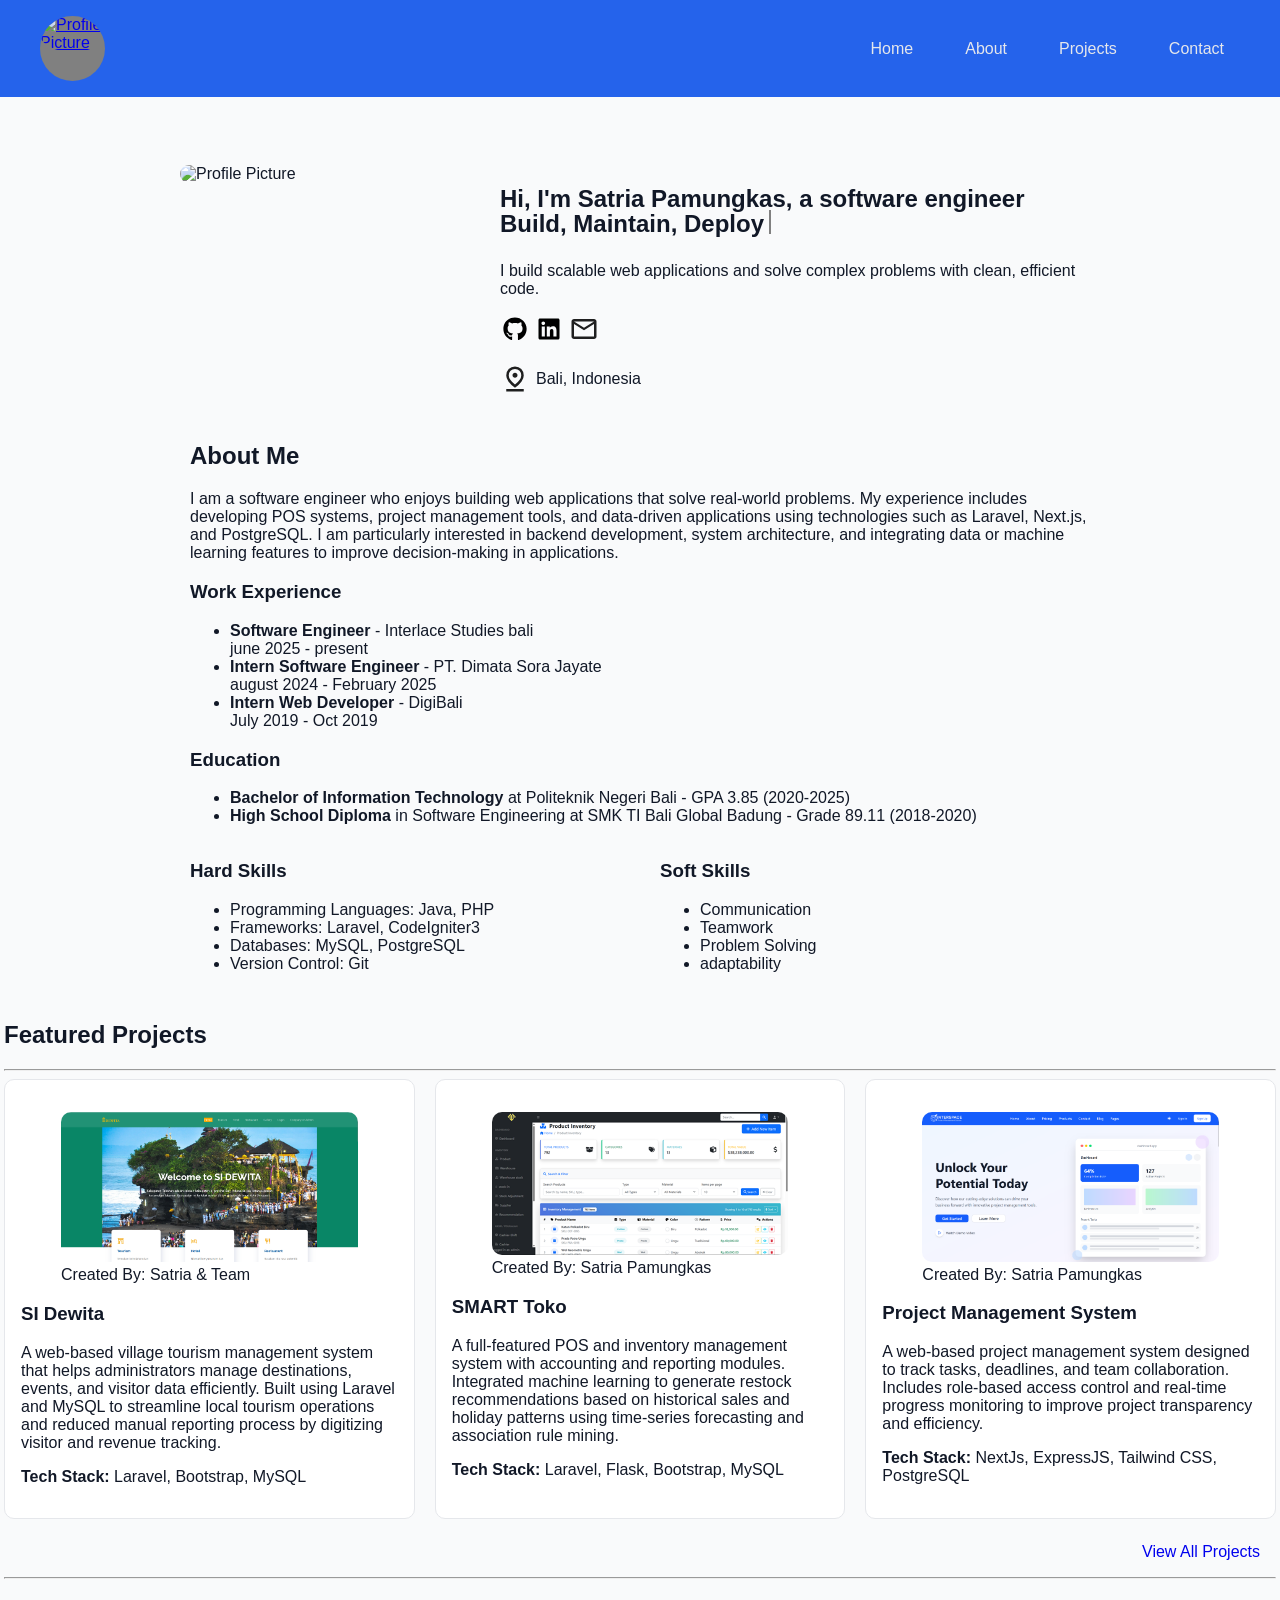
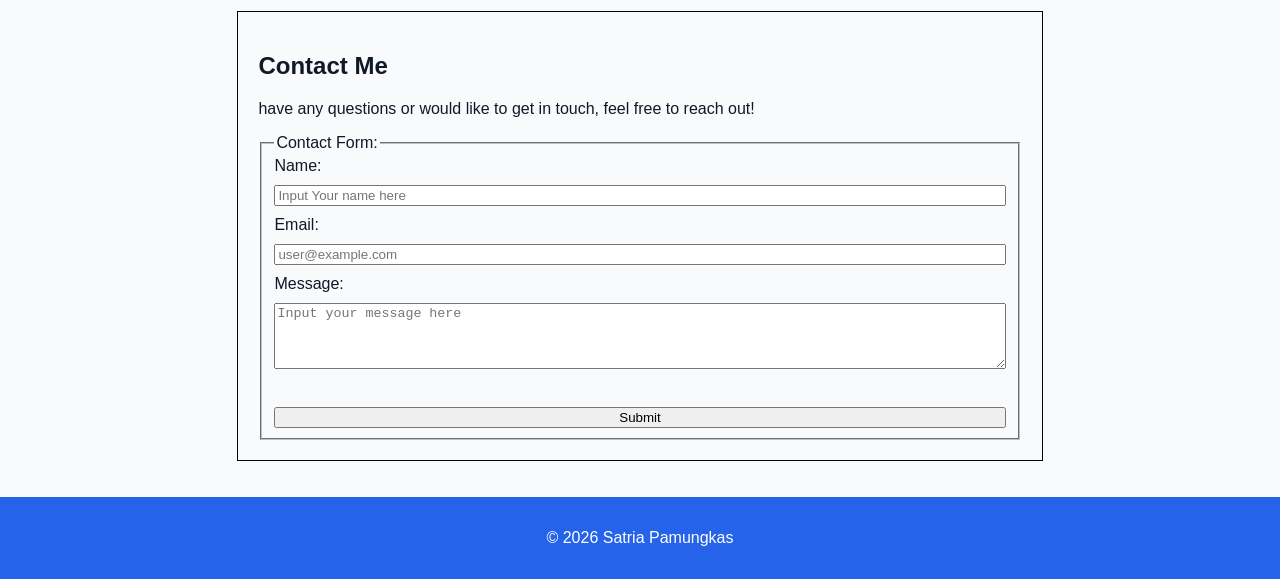
==== commit 4a319bb4: "UI: adding transition and animation fixing design making responsive design" ====
--- a/index.html
+++ b/index.html
@@ -1,79 +1,83 @@
 <!doctype html>
-<html lang="en" class="dark">
+<html lang="en">
     <head>
         <meta charset="UTF-8" />
         <meta name="viewport" content="width=device-width, initial-scale=1.0" />
 
         <!--style-->
-        <!-- <link rel="stylesheet" href="css/style.css" /> -->
-        <script src="https://cdn.jsdelivr.net/npm/@tailwindcss/browser@4"></script>
-        <link rel="stylesheet" href="css/style.css">
+        <link rel="stylesheet" href="css/style.css" />
 
         <title>Home-Satria Pamungkas</title>
     </head>
-    <body class="bg-white dark:bg-black dark:text-white text-black font-sans">
-        <header class="flex justify-between items-center px-10 py-2 bg-blue-600 dark:bg-slate-700">
+    <body>
+        <header class="header">
             <!-- profile picture -->
-            <div class="size-[55px] block bg-cover bg-grey-600 overflow-hidden rounded-full object-cover">
+            <div class="logo">
                 <a href="index.html">
-                    <img src="assets/images/profile.JPG" alt="Profile Picture" />
+                    <img
+                        src="assets/images/profile.JPG"
+                        alt="Profile Picture"
+                    />
                 </a>
             </div>
 
             <!-- Navbar -->
             <nav>
-                <ul class="flex list-none m-0 p-0 overflow-hidden gap-10">
-                    <li class="float-right"><a href="#profile" class="block text-white hover:bg-blue-400 p-4" aria-current="page">Home</a></li>
-                    <li class="float-right"><a href="#about-me" class="block text-white hover:bg-blue-400 p-4">About</a></li>
-                    <li class="float-right"><a href="#featured-projects" class="block text-white hover:bg-blue-400 p-4">Projects</a></li>
-                    <li class="float-right"><a href="#contact" class="block text-white hover:bg-blue-400 p-4">Contact</a></li>
+                <ul>
+                    <li>
+                        <a href="#profile" class="current" aria-current="page"
+                            >Home</a
+                        >
+                    </li>
+                    <li><a href="#about-me">About</a></li>
+                    <li><a href="#featured-projects">Projects</a></li>
+                    <li><a href="#contact">Contact</a></li>
                 </ul>
             </nav>
         </header>
 
-        <main class="m-8 p-1">
-            <section id="profile" class="my-6 mx-auto flex items-stretch justify-center gap-10">
-                <div class="shrink-0 grow-0 basis-72">
-                    <img src="assets/images/profile.JPG" alt="Profile Picture" class="mr-1 max-w-full h-auto rounded-md"/>
-                </div>
-
-                <div class="max-w-xl flex-1">
-                    <h1 class="text-3xl p-4 font-bold">
-                        Hi, I'm Satria Pamungkas, a software engineer.
-                        <span class="cursor-animation"> Build, Maintain, Deploy</span>
-                    </h1>
-                    
-
-                    <p class="p-4">
+        <main class="container">
+            <section id="profile">
+                <div class="main-photo">
+                    <img
+                        src="assets/images/profile.JPG"
+                        alt="Profile Picture"
+                    />
+                </div>
+
+                <div class="description">
+                    <h1>Hi, I'm Satria Pamungkas, a software engineer <span class="cursor-animation">Build, Maintain, Deploy</span></h1>
+
+                    <p>
                         I build scalable web applications and solve complex
                         problems with clean, efficient code.
                     </p>
-                    <div class="flex gap-5 mb-2 p-4">
+                    <div class="social-icon">
                         <a
                             href="https://github.com/sconos"
                             target="_blank"
-                            class="inline-flex items-center gap-2"
+                            class="icon"
                         >
-                            <img src="assets/icon/Github.svg" alt="Github" class="w-7 h-7"
+                            <img src="assets/icon/Github.svg" alt="Github"
                         /></a>
                         <a
                             href="https://www.linkedin.com/in/satria-pamungkas-2a151423a/"
                             target="_blank"
-                            class="inline-flex items-center gap-2"
+                            class="icon"
                         >
-                            <img src="assets/icon/LinkedIn.svg" alt="LinkedIn" class="w-7 h-7"
+                            <img src="assets/icon/LinkedIn.svg" alt="LinkedIn"
                         /></a>
                         <a
                             href="mailto:Satriap1783@gmail.com"
                             target="_blank"
-                            class="inline-flex items-center gap-2"
-                            ><img src="assets/icon/email.svg" alt="Email" class="w-7 h-7"
+                            class="icon"
+                            ><img src="assets/icon/email.svg" alt="Email"
                         /></a>
 
-                        <p class="inline-flex items-center gap-2">
+                        <p class="location">
                             <img
                                 src="assets/icon/Location.svg"
-                                alt="location" class="w-7 h-7"
+                                alt="location"
                             />
                             Bali, Indonesia
                         </p>
@@ -82,19 +86,17 @@
             </section>
 
             <!-- About Me -->
-            <section id="about-me" class="my-8 mx-auto max-w-4xl">
-                <h2 class="text-2xl font-bold pb-4">About Me</h2>
+            <section id="about-me">
+                <h2>About Me</h2>
                 <div class="about-container">
                     <div class="about-text">
-                        <p class="pb-4">
+                        <p>
                             I am a software engineer who enjoys building web
                             applications that solve real-world problems. My
                             experience includes developing POS systems, project
                             management tools, and data-driven applications using
                             technologies such as Laravel, Next.js, and
-                            PostgreSQL. 
-                            
-                            I am particularly interested in backend
+                            PostgreSQL. I am particularly interested in backend
                             development, system architecture, and integrating
                             data or machine learning features to improve
                             decision-making in applications.
@@ -102,7 +104,7 @@
                     </div>
 
                     <div class="experience">
-                        <h3 class="text-xl pb-4 font-bold">Work Experience</h3>
+                        <h3>Work Experience</h3>
                         <ul>
                             <li>
                                 <strong>Software Engineer</strong> - Interlace
@@ -121,7 +123,7 @@
                     </div>
 
                     <div class="education">
-                        <h3 class="text-xl py-4 font-bold">Education</h3>
+                        <h3>Education</h3>
                         <ul>
                             <li>
                                 <strong
@@ -137,9 +139,9 @@
                         </ul>
                     </div>
 
-                    <div class="flex gap-7">
-                        <div class="flex-1">
-                            <h3 class="text-xl py-4 font-bold">Hard Skills</h3>
+                    <div class="skills">
+                        <div class="hard-skill">
+                            <h3>Hard Skills</h3>
                             <ul>
                                 <li>Programming Languages: Java, PHP</li>
                                 <li>Frameworks: Laravel, CodeIgniter3</li>
@@ -148,8 +150,8 @@
                             </ul>
                         </div>
 
-                        <div class="flex-1">
-                            <h3 class="text-xl py-4 font-bold">Soft Skills</h3>
+                        <div class="soft-skill">
+                            <h3>Soft Skills</h3>
                             <ul>
                                 <li>Communication</li>
                                 <li>Teamwork</li>
@@ -162,19 +164,19 @@
             </section>
 
             <!-- Featured Projects -->
-            <section id="featured-projects" class="mt-8 max-w-screen-xl mx-auto">
-                <h2 class="text-2xl font-bold">Featured Projects</h2>
+            <section id="featured-projects">
+                <h2>Featured Projects</h2>
                 <hr />
-                <div class="flex justify-center items-stretch gap-5 mt-4">
-                    <article class="group bg-white dark:bg-black dark:text-white border border-solid border-slate-300 rounded-md p-4 shrink grow basis-72 max-w-sm transition delay-150 duration-300 ease-in-out hover:-translate-y-4">
+                <div class="list-projects">
+                    <article class="project-card">
                         <figure class="project-image">
                             <img
                                 src="assets/images/projects/dewita1.png"
-                                alt="Dewita" class="max-w-full h-auto rounded-md"
+                                alt="Dewita"
                             />
                             <figcaption>Created By: Satria & Team</figcaption>
                         </figure>
-                        <h3 class="py-2 font-bold">SI Dewita</h3>
+                        <h3>SI Dewita</h3>
                         <p>
                             A web-based village tourism management system that
                             helps administrators manage destinations, events,
@@ -188,17 +190,17 @@
                             MySQL
                         </p>
                     </article>
-                    <article class="group bg-white dark:bg-black dark:text-white border border-solid border-slate-300 rounded-md p-4 shrink grow basis-72 max-w-sm transition delay-150 duration-300 ease-in-out hover:-translate-y-4">
+                    <article class="project-card">
                         <figure class="project-image">
                             <img
                                 src="assets/images/projects/smart1.png"
-                                alt="SMART Toko" class="max-w-full h-auto rounded-md"
+                                alt="SMART Toko"
                             />
                             <figcaption>
                                 Created By: Satria Pamungkas
                             </figcaption>
                         </figure>
-                        <h3 class="py-2 font-bold">SMART Toko</h3>
+                        <h3>SMART Toko</h3>
                         <p>
                             A full-featured POS and inventory management system
                             with accounting and reporting modules. Integrated
@@ -211,17 +213,17 @@
                             Bootstrap, MySQL
                         </p>
                     </article>
-                    <article class="group bg-white dark:bg-black dark:text-white border border-solid border-slate-300 rounded-md p-4 shrink grow basis-72 max-w-sm transition delay-150 duration-300 ease-in-out hover:-translate-y-4">
+                    <article class="project-card">
                         <figure class="project-image">
                             <img
                                 src="assets/images/projects/interspace1.png"
-                                alt="Dewita" class="max-w-full h-auto rounded-md"
+                                alt="Dewita"
                             />
                             <figcaption>
                                 Created By: Satria Pamungkas
                             </figcaption>
                         </figure>
-                        <h3 class="py-2 font-bold">Project Management System</h3>
+                        <h3>Project Management System</h3>
                         <p>
                             A web-based project management system designed to
                             track tasks, deadlines, and team collaboration.
@@ -237,22 +239,26 @@
                 </div>
                 <a
                     href="pages/projects.html"
-                    class="flex justify-end my-4 hover:bg-grey-300 hover:text-blue-700"
+                    style="
+                        display: flex;
+                        justify-content: flex-end;
+                        margin-top: 1rem;
+                    "
                     >View All Projects</a
                 >
                 <hr />
             </section>
 
-            <section id="contact" class="my-8 mx-auto items-center justify-center p-4 w-3/5 border border-solid border-black dark:bg-black dark:border-white">
-                <h2 class="font-bold">Contact Me</h2>
-                <p class="pb-4">
+            <section id="contact">
+                <h2>Contact Me</h2>
+                <p>
                     have any questions or would like to get in touch, feel free
                     to reach out!
                 </p>
 
                 <form action="https://formspree.io/f/xgonoaqy" method="POST">
-                    <fieldset class="flex flex-col gap-2">
-                        <legend class="pb-4">Contact Form:</legend>
+                    <fieldset>
+                        <legend>Contact Form:</legend>
                         <label for="name">Name:</label>
                         <input
                             type="text"
@@ -260,7 +266,6 @@
                             name="name"
                             placeholder="Input Your name here"
                             required
-                            class="border pl-2"
                         />
                         <label for="email">Email:</label>
                         <input
@@ -269,7 +274,6 @@
                             name="email"
                             placeholder="user@example.com"
                             required
-                            class="border pl-2"
                         />
                         <label for="message">Message:</label>
                         <textarea
@@ -278,17 +282,16 @@
                             placeholder="Input your message here"
                             rows="4"
                             required
-                            class="border pl-2"
                         ></textarea>
                         <br />
-                        <input type="submit" id="submit" class="bg-blue-600 text-white w-3/12 h-8 mx-auto hover:text-gray-600 hover:bg-blue-400" />
+                        <input type="submit" id="submit" />
                     </fieldset>
                 </form>
             </section>
         </main>
 
         <!-- Footer -->
-        <footer class="bg-blue-600 dark:bg-slate-700 text-white p-4 text-center">
+        <footer>
             <p>&copy 2026 Satria Pamungkas</p>
         </footer>
     </body>
--- a/css/style.css
+++ b/css/style.css
@@ -0,0 +1,705 @@
+@media only screen and (min-width: 1025px) {
+    /* Header and Navbar */
+
+    .logo{
+        width: 65px;
+        height: 65px;
+        display: block;
+        background-color: grey;
+        background-size: cover;
+        overflow: hidden;
+        border-radius: 50%;
+    }
+
+    .logo img{
+        width: 100%;
+        height: 100%;
+        border-radius: 50%;
+        object-fit: cover;
+    }
+
+    .header{
+        display: flex;
+        justify-content: space-between;
+        align-items: center;
+        padding: 1rem 2.5rem;
+        background-color: #2563EB;
+    }
+
+    nav ul{
+        display: flex;
+        list-style: none;
+        gap: 20px;
+        margin: 0;
+        padding: 0;
+        overflow: hidden;
+    }
+
+    nav ul li{
+        float: right;
+    }
+
+    nav ul li a{
+        display: block;
+        color: #E5E7EB;
+        text-align: center;
+        padding: 14px 16px;
+        text-decoration: none;;
+    }
+
+    nav ul li a:hover{
+        background-color: #3B82F6;
+    }
+
+    body{
+        margin:0;
+        padding:0;
+        background-color:#F9FAFB ;
+        color:#111827 ;
+        font-family: Arial, sans-serif;
+    }
+
+    /* Main content */
+    main{
+        margin-top: 2rem;
+        padding: 0.25rem;
+    }
+    #profile{
+        margin: 2rem auto;
+        display: flex;
+        align-items:stretch;
+        justify-content: center;
+        gap: 20px;
+    }
+
+    .social-icons{
+        display: flex;
+        gap: 10px;
+        margin-bottom: 10px;
+    }
+
+    .icon{
+        display:inline-flex;
+        align-items: center;
+        gap: 6px;
+    }
+
+    .location{
+        display: flex;
+        align-items: center;
+        gap: 6px;
+    }
+
+    .icon img, .location img{
+        width: 30px;
+        height: 30px;
+    }
+
+    .main-photo{
+        flex: 0 0 300px;
+    }
+
+    .main-photo img{
+        margin-right:15px;
+        max-width: 100%;
+        height: auto;
+        border-radius:10px;
+    }
+
+    .description{
+        max-width: 600px;
+        flex: 1;
+    }
+
+    .cursor-animation{
+        display: inline-block;
+        position: relative;
+        vertical-align: middle;
+        bottom: 5px;
+        overflow: hidden;
+        animation: typing 3s steps(23, jump-start) infinite alternate;
+        animation-fill-mode: forwards;
+        white-space: nowrap;
+    }
+
+    .cursor-animation::after{
+        content:'';
+        display: inline-block;
+        vertical-align: middle;
+        position: relative;
+        bottom: 3px;
+        margin-left: 5px;
+        height: 1.525rem;
+        border-right: solid grey 2px;
+        animation: cursor 1s infinite;
+    }
+
+    @keyframes typing{
+        from{
+            width: 0ch;
+        }
+
+        to{
+            width: 23ch;
+        }
+    }
+
+    @keyframes cursor{
+        50%{
+            opacity: 0;
+        }
+    }
+
+    #about-me{
+        margin: 2rem auto;
+        max-width: 900px;
+    }
+
+    .skills{
+        display: flex;
+        gap: 40px;
+    }
+
+    .skills div{
+        flex: 1;
+    }
+
+    #featured-projects{
+        margin-top: 2rem;
+        max-width: 1350px;
+        margin-left: auto;
+        margin-right: auto;
+    }
+
+    .list-projects{
+        display: flex;
+        justify-content: center;
+        align-items: stretch;
+        gap: 20px;
+        flex-wrap: wrap;
+    }
+
+    .project-card{
+        background-color:white;
+        border: 1px solid #E5E7EB;
+        border-radius: 10px;
+        padding: 1rem;
+        flex: 1 1 300px;
+        max-width: 400px;
+        transition: transform 0.3s ease;
+    }
+
+    .project-card:hover{
+        transform: translateY(-1rem);
+    }
+
+    .project-image img{
+        max-width: 100%;
+        height: auto;
+        border-radius: 10px;
+    }
+
+    #featured-projects a{
+        display: grid;
+        margin-top: 1rem;
+        padding: 0.5rem 1rem;
+        text-decoration: none;
+    }
+
+    #contact{
+        margin: 2rem auto;
+        align-items: center;
+        justify-content:center;;
+        padding: 20px;
+        width: 60%;
+        border: 1px solid black
+    }
+
+    fieldset{
+        display: flex;
+        flex-direction: column;
+        gap: 10px;
+    }
+
+
+    /* Footer */
+    footer{
+        background-color: #2563EB;
+        color: white;
+        padding: 1rem;
+        text-align: center;
+    }
+}
+
+@media only screen and (min-width: 469px) and (max-width: 1024px){
+    /* Header and Navbar */
+
+    .logo{
+        width: 65px;
+        height: 65px;
+        display: block;
+        background-color: grey;
+        background-size: cover;
+        overflow: hidden;
+        border-radius: 50%;
+    }
+
+    .logo img{
+        width: 100%;
+        height: 100%;
+        border-radius: 50%;
+        object-fit: cover;
+    }
+
+    .header{
+        display: flex;
+        justify-content: space-between;
+        align-items: center;
+        padding: 1rem 2.5rem;
+        background-color: #2563EB;
+    }
+
+    nav ul{
+        display: flex;
+        list-style: none;
+        gap: 10px;
+        margin: 0;
+        padding: 0;
+        overflow: hidden;
+    }
+
+    nav ul li a{
+        display: block;
+        color: #E5E7EB;
+        text-align: center;
+        padding: 10px;
+        text-decoration: none;;
+    }
+
+    nav ul li a:hover{
+        background-color: #3B82F6;
+    }
+
+    body{
+        margin:0;
+        padding:0;
+        background-color:#F9FAFB ;
+        color:#111827 ;
+        font-family: Arial, sans-serif;
+    }
+
+    /* Main content */
+    main{
+        margin-top: 2rem;
+        padding: 0.25rem;
+    }
+    #profile{
+        margin: 2rem auto;
+        display: flex;
+        align-items:stretch;
+        justify-content: center;
+        gap: 20px;
+    }
+
+    .social-icons{
+        display: flex;
+        gap: 10px;
+        margin-bottom: 10px;
+    }
+
+    .icon{
+        display:inline-flex;
+        align-items: center;
+        gap: 6px;
+    }
+
+    .location{
+        display: flex;
+        align-items: center;
+        gap: 6px;
+    }
+
+    .icon img, .location img{
+        width: 30px;
+        height: 30px;
+    }
+
+    .main-photo{
+        flex: 0 0 300px;
+    }
+
+    .main-photo img{
+        margin-right:15px;
+        max-width: 100%;
+        height: auto;
+        border-radius:10px;
+    }
+
+    .description{
+        max-width: 600px;
+        flex: 1;
+    }
+
+    .cursor-animation{
+        display: inline-block;
+        position: relative;
+        vertical-align: middle;
+        bottom: 5px;
+        overflow: hidden;
+        animation: typing 3s steps(23, jump-start) infinite alternate;
+        animation-fill-mode: forwards;
+        white-space: nowrap;
+    }
+
+    .cursor-animation::after{
+        content:'';
+        display: inline-block;
+        vertical-align: middle;
+        position: relative;
+        bottom: 3px;
+        margin-left: 5px;
+        height: 1.525rem;
+        border-right: solid grey 2px;
+        animation: cursor 1s infinite;
+    }
+
+    @keyframes typing{
+        from{
+            width: 0ch;
+        }
+
+        to{
+            width: 23ch;
+        }
+    }
+
+    @keyframes cursor{
+        50%{
+            opacity: 0;
+        }
+    }
+
+    #about-me{
+        margin: 2rem auto;
+        max-width: 900px;
+    }
+
+    .skills{
+        display: flex;
+    }
+
+    .skills div{
+        flex: 1;
+    }
+
+    #featured-projects{
+        margin-top: 2rem;
+        max-width: 1350px;
+        margin-left: auto;
+        margin-right: auto;
+    }
+
+    .list-projects{
+        display: flex;
+        justify-content: center;
+        align-items: stretch;
+        gap: 20px;
+        flex-wrap: wrap;
+    }
+
+    .project-card{
+        background-color:white;
+        border: 1px solid #E5E7EB;
+        border-radius: 10px;
+        padding: 1rem;
+        flex: 1 1 300px;
+        max-width: 400px;
+        transition: transform 0.3s ease;
+    }
+
+    .project-card:hover{
+        transform: translateY(-1rem);
+    }
+
+    .project-image img{
+        max-width: 100%;
+        height: auto;
+        border-radius: 10px;
+    }
+
+    #featured-projects a{
+        display: grid;
+        margin-top: 1rem;
+        padding: 0.5rem 1rem;
+        text-decoration: none;
+    }
+
+    #contact{
+        margin: 2rem auto;
+        align-items: center;
+        justify-content:center;;
+        padding: 20px;
+        width: 60%;
+        border: 1px solid black
+    }
+
+    fieldset{
+        display: flex;
+        flex-direction: column;
+        gap: 10px;
+    }
+
+
+    /* Footer */
+    footer{
+        background-color: #2563EB;
+        color: white;
+        padding: 1rem;
+        text-align: center;
+    }
+    
+}
+
+@media only screen and (max-width: 468px){
+     /* Header and Navbar */
+
+    .logo{
+        width: 65px;
+        height: 65px;
+        display: block;
+        background-color: grey;
+        background-size: cover;
+        overflow: hidden;
+        border-radius: 50%;
+    }
+
+    .logo img{
+        width: 100%;
+        height: 100%;
+        border-radius: 50%;
+        object-fit: cover;
+    }
+
+    .header{
+        display: flex;
+        justify-content: space-between;
+        align-items: center;
+        padding: 1rem 2.5rem;
+        background-color: #2563EB;
+        flex-direction: column;
+        gap: 10px;
+    }
+
+    nav ul{
+        display: flex;
+        list-style: none;
+        gap: 20px;
+        margin: 0;
+        padding: 0;
+        overflow: hidden;
+        flex-direction: column;
+        align-items: center;
+    }
+
+    nav ul li{
+        float: right;
+    }
+
+    nav ul li a{
+        display: block;
+        color: #E5E7EB;
+        text-align: center;
+        padding: 14px 16px;
+        text-decoration: none;;
+    }
+
+    nav ul li a:hover{
+        background-color: #3B82F6;
+    }
+
+    body{
+        margin:0;
+        padding:0;
+        font-size: 14px;
+        background-color:#F9FAFB ;
+        color:#111827 ;
+        font-family: Arial, sans-serif;
+    }
+
+    h2{
+        font-size: 1.5rem;
+    }
+
+    /* Main content */
+    main{
+        margin-top: 2rem;
+        padding: 0.25rem;
+    }
+    #profile{
+        margin: 2rem auto;
+        display: flex;
+        align-items:center;
+        justify-content: center;
+        gap: 20px;
+        flex-direction: column;
+    }
+
+    .social-icons{
+        display: flex;
+        gap: 10px;
+        margin-bottom: 10px;
+    }
+
+    .icon{
+        display:inline-flex;
+        align-items: center;
+        gap: 6px;
+    }
+
+    .location{
+        display: flex;
+        align-items: center;
+        gap: 6px;
+    }
+
+    .icon img, .location img{
+        width: 30px;
+        height: 30px;
+    }
+
+    .main-photo{
+        flex: none;
+    }
+
+    .main-photo img{
+        margin-right:15px;
+        max-width: 100%;
+        height: auto;
+        border-radius:10px;
+    }
+
+    .description{
+        max-width: 100%;
+        flex: 1;
+    }
+
+    .cursor-animation{
+        display: inline-block;
+        position: relative;
+        vertical-align: middle;
+        bottom: 5px;
+        overflow: hidden;
+        animation: typing 3s steps(23, jump-start) infinite alternate;
+        animation-fill-mode: forwards;
+        white-space: nowrap;
+    }
+
+    .cursor-animation::after{
+        content:'';
+        display: inline-block;
+        vertical-align: middle;
+        position: relative;
+        bottom: 3px;
+        margin-left: 5px;
+        height: 1.525rem;
+        border-right: solid grey 2px;
+        animation: cursor 1s infinite;
+    }
+
+    @keyframes typing{
+        from{
+            width: 0ch;
+        }
+
+        to{
+            width: 23ch;
+        }
+    }
+
+    @keyframes cursor{
+        50%{
+            opacity: 0;
+        }
+    }
+
+    #about-me{
+        margin: 2rem auto;
+        max-width: 900px;
+    }
+
+    .skills{
+        display: flex;
+        gap: 20px;
+        flex-direction: column;
+    }
+
+    .skills div{
+        flex: 1;
+    }
+
+    #featured-projects{
+        margin-top: 2rem;
+        max-width: 1350px;
+        margin-left: auto;
+        margin-right: auto;
+    }
+
+    .list-projects{
+        display: flex;
+        justify-content: center;
+        align-items: stretch;
+        gap: 20px;
+        flex-wrap: wrap;
+    }
+
+    .project-card{
+        background-color:white;
+        border: 1px solid #E5E7EB;
+        border-radius: 10px;
+        padding: 1rem;
+        flex: 1 1 300px;
+        max-width: 100%;
+        transition: transform 0.3s ease;
+    }
+
+    .project-card:hover{
+        transform: translateY(-1rem);
+    }
+
+    .project-image img{
+        max-width: 100%;
+        height: auto;
+        border-radius: 10px;
+    }
+
+    #featured-projects a{
+        display: grid;
+        margin-top: 1rem;
+        padding: 0.5rem 1rem;
+        text-decoration: none;
+    }
+
+    #contact{
+        margin: 2rem auto;
+        align-items: center;
+        justify-content:center;;
+        padding: 20px;
+        width: 90%;
+        border: 1px solid black
+    }
+
+    fieldset{
+        display: flex;
+        flex-direction: column;
+        gap: 10px;
+    }
+
+
+    /* Footer */
+    footer{
+        background-color: #2563EB;
+        color: white;
+        padding: 1rem;
+        text-align: center;
+    }
+}
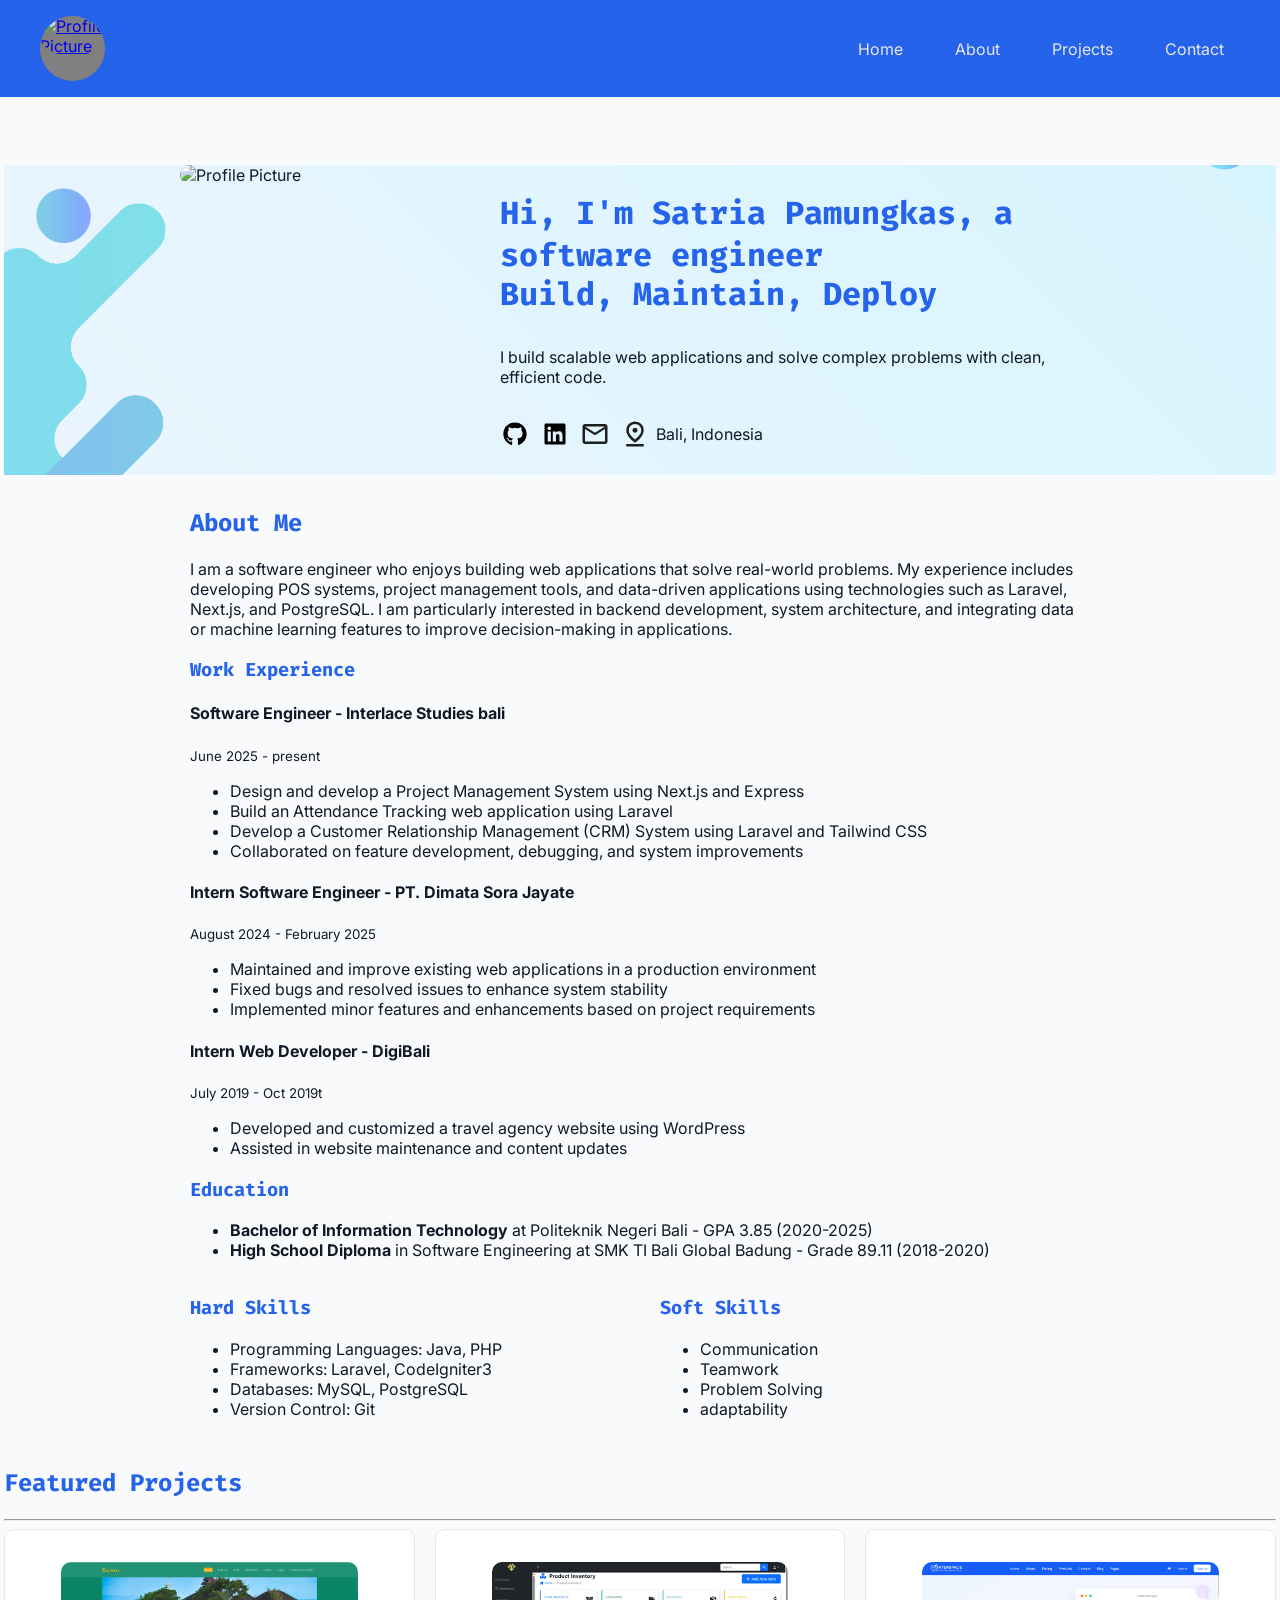
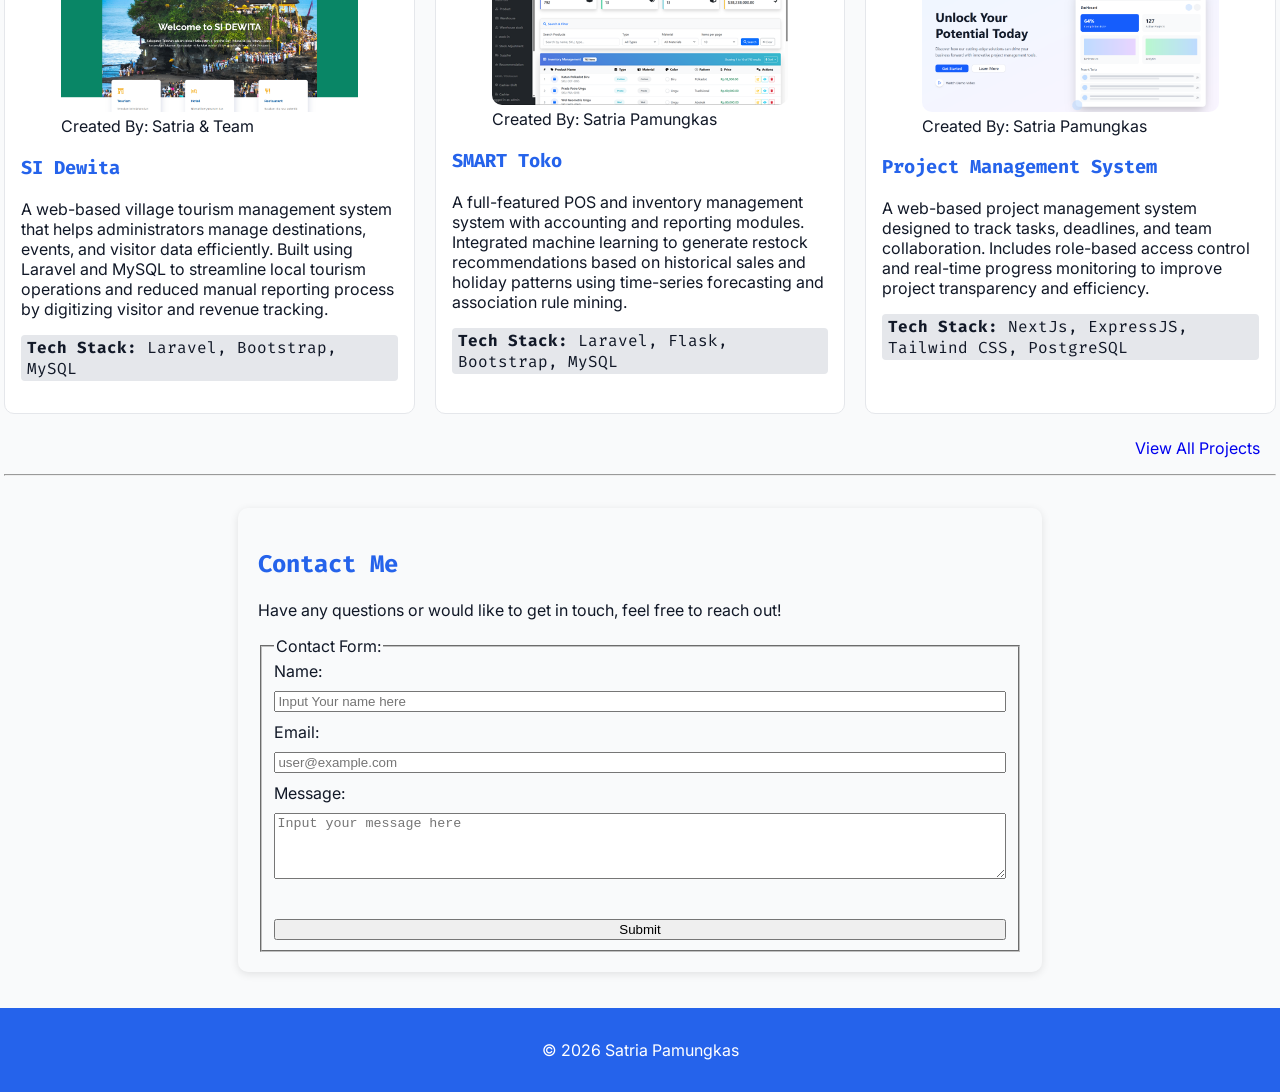
==== commit 1ae6d0bf: "adding some missing grading part" ====
--- a/index.html
+++ b/index.html
@@ -6,6 +6,18 @@
 
         <!--style-->
         <link rel="stylesheet" href="css/style.css" />
+
+        <!-- font -->
+        <link rel="preconnect" href="https://fonts.googleapis.com" />
+        <link rel="preconnect" href="https://fonts.gstatic.com" crossorigin />
+        <link
+            href="https://fonts.googleapis.com/css2?family=Fira+Code:wght@300..700&display=swap"
+            rel="stylesheet"
+        />
+        <link
+            href="https://fonts.googleapis.com/css2?family=Inter:ital,opsz,wght@0,14..32,100..900;1,14..32,100..900&display=swap"
+            rel="stylesheet"
+        />
 
         <title>Home-Satria Pamungkas</title>
     </head>
@@ -46,13 +58,18 @@
                 </div>
 
                 <div class="description">
-                    <h1>Hi, I'm Satria Pamungkas, a software engineer <span class="cursor-animation">Build, Maintain, Deploy</span></h1>
+                    <h1>
+                        Hi, I'm Satria Pamungkas, a software engineer
+                        <span class="cursor-animation"
+                            >Build, Maintain, Deploy</span
+                        >
+                    </h1>
 
                     <p>
                         I build scalable web applications and solve complex
                         problems with clean, efficient code.
                     </p>
-                    <div class="social-icon">
+                    <div class="social-icons">
                         <a
                             href="https://github.com/sconos"
                             target="_blank"
@@ -105,21 +122,59 @@
 
                     <div class="experience">
                         <h3>Work Experience</h3>
-                        <ul>
-                            <li>
-                                <strong>Software Engineer</strong> - Interlace
-                                Studies bali <br />june 2025 - present
-                            </li>
-                            <li>
-                                <strong>Intern Software Engineer</strong> - PT.
-                                Dimata Sora Jayate <br />august 2024 - February
-                                2025
-                            </li>
-                            <li>
-                                <strong>Intern Web Developer</strong> - DigiBali
-                                <br />July 2019 - Oct 2019
-                            </li>
-                        </ul>
+                        <div class="timeline">
+                            <h4>Software Engineer - Interlace Studies bali</h4>
+                            <small>June 2025 - present</small>
+                            <ul>
+                                <li>
+                                    Design and develop a Project Management
+                                    System using Next.js and Express
+                                </li>
+                                <li>
+                                    Build an Attendance Tracking web application
+                                    using Laravel
+                                </li>
+                                <li>
+                                    Develop a Customer Relationship Management
+                                    (CRM) System using Laravel and Tailwind CSS
+                                </li>
+                                <li>
+                                    Collaborated on feature development,
+                                    debugging, and system improvements
+                                </li>
+                            </ul>
+                            <h4>
+                                Intern Software Engineer - PT. Dimata Sora
+                                Jayate
+                            </h4>
+                            <small>August 2024 - February 2025</small>
+                            <ul>
+                                <li>
+                                    Maintained and improve existing web
+                                    applications in a production environment
+                                </li>
+                                <li>
+                                    Fixed bugs and resolved issues to enhance
+                                    system stability
+                                </li>
+                                <li>
+                                    Implemented minor features and enhancements
+                                    based on project requirements
+                                </li>
+                            </ul>
+                            <h4>Intern Web Developer - DigiBali</h4>
+                            <small>July 2019 - Oct 2019t</small>
+                            <ul>
+                                <li>
+                                    Developed and customized a travel agency
+                                    website using WordPress
+                                </li>
+                                <li>
+                                    Assisted in website maintenance and content
+                                    updates
+                                </li>
+                            </ul>
+                        </div>
                     </div>
 
                     <div class="education">
@@ -172,7 +227,7 @@
                         <figure class="project-image">
                             <img
                                 src="assets/images/projects/dewita1.png"
-                                alt="Dewita"
+                                alt="SI Dewita project preview"
                             />
                             <figcaption>Created By: Satria & Team</figcaption>
                         </figure>
@@ -185,7 +240,7 @@
                             reduced manual reporting process by digitizing
                             visitor and revenue tracking.
                         </p>
-                        <p>
+                        <p class="tech-stack">
                             <strong>Tech Stack:</strong> Laravel, Bootstrap,
                             MySQL
                         </p>
@@ -194,7 +249,7 @@
                         <figure class="project-image">
                             <img
                                 src="assets/images/projects/smart1.png"
-                                alt="SMART Toko"
+                                alt="SMART Toko project preview"
                             />
                             <figcaption>
                                 Created By: Satria Pamungkas
@@ -208,7 +263,7 @@
                             based on historical sales and holiday patterns using
                             time-series forecasting and association rule mining.
                         </p>
-                        <p>
+                        <p class="tech-stack">
                             <strong>Tech Stack:</strong> Laravel, Flask,
                             Bootstrap, MySQL
                         </p>
@@ -217,7 +272,7 @@
                         <figure class="project-image">
                             <img
                                 src="assets/images/projects/interspace1.png"
-                                alt="Dewita"
+                                alt="Project Management System project preview"
                             />
                             <figcaption>
                                 Created By: Satria Pamungkas
@@ -231,7 +286,7 @@
                             progress monitoring to improve project transparency
                             and efficiency.
                         </p>
-                        <p>
+                        <p class="tech-stack">
                             <strong>Tech Stack:</strong> NextJs, ExpressJS,
                             Tailwind CSS, PostgreSQL
                         </p>
@@ -252,7 +307,7 @@
             <section id="contact">
                 <h2>Contact Me</h2>
                 <p>
-                    have any questions or would like to get in touch, feel free
+                    Have any questions or would like to get in touch, feel free
                     to reach out!
                 </p>
 
--- a/css/style.css
+++ b/css/style.css
@@ -1,705 +1,337 @@
-@media only screen and (min-width: 1025px) {
-    /* Header and Navbar */
-
-    .logo{
-        width: 65px;
-        height: 65px;
-        display: block;
-        background-color: grey;
-        background-size: cover;
-        overflow: hidden;
-        border-radius: 50%;
-    }
-
-    .logo img{
-        width: 100%;
-        height: 100%;
-        border-radius: 50%;
-        object-fit: cover;
-    }
+:root{
+    --primary-color: #2563EB;
+    --secondary-color: #3B82F6;
+    --background-color: #F9FAFB;
+    --text-color: #111827;
+}
+h1{
+    font-size: 2rem;
+    color: var(--primary-color);
+}
+
+h2, h3{
+    color: var(--primary-color);
+}
+
+h1, h2, h3{
+   font-family: "Fira Code", monospace;
+}
+
+/* Header and Navbar */
+
+.logo{
+    width: 65px;
+    height: 65px;
+    display: block;
+    background-color: grey;
+    overflow: hidden;
+    border-radius: 50%;
+}
+
+.logo img{
+    width: 100%;
+    height: 100%;
+    border-radius: 50%;
+    object-fit: cover;
+}
+
+.header{
+    display: flex;
+    justify-content: space-between;
+    align-items: center;
+    padding: 1rem 2.5rem;
+    background-color: #2563EB;
+}
+
+nav ul{
+    display: flex;
+    list-style: none;
+    gap: 20px;
+    margin: 0;
+    padding: 0;
+    overflow: hidden;
+}
+
+nav ul li{
+    float: right;
+}
+
+nav ul li a{
+    display: block;
+    color: #E5E7EB;
+    text-align: center;
+    padding: 14px 16px;
+    text-decoration: none;;
+}
+
+nav ul li a:hover{
+    background-color: #3B82F6;
+}
+
+body{
+    margin:0;
+    padding:0;
+    background-color:#F9FAFB ;
+    color:#111827 ;
+    font-family: 'inter', sans-serif;
+}
+
+/* Main content */
+main{
+    margin-top: 2rem;
+    padding: 0.25rem;
+}
+#profile{
+    margin: 2rem auto;
+    display: flex;
+    align-items:stretch;
+    justify-content: center;
+    gap: 20px;
+    position: relative;
+    z-index: 1;
+
+    background-image: url('../assets/images/background.jpg');
+    background-size: cover;
+    background-position: center;
+    background-repeat: no-repeat;
+}
+
+#profile::before{
+    content: "";
+    position: absolute;
+    inset: 0;
+    background: rgba(255, 255, 255, 0.5);
+    z-index: -1;
+}
+
+.social-icons{
+    display: flex;
+    gap: 10px;
+    margin-bottom: 10px;
+}
+
+.icon{
+    display:inline-flex;
+    align-items: center;
+    gap: 6px;
+}
+
+.location{
+    display: flex;
+    align-items: center;
+    gap: 6px;
+}
+
+.icon img, .location img{
+    width: 30px;
+    height: 30px;
+}
+
+.main-photo{
+    flex: 0 0 300px;
+}
+
+.main-photo img{
+    margin-right:15px;
+    max-width: 100%;
+    height: auto;
+    border-radius:10px;
+}
+
+.description{
+    max-width: 600px;
+    flex: 1;
+}
+.cursor-animation{
+    display: inline-block;
+    position: relative;
+    vertical-align: middle;
+    bottom: 5px;
+    overflow: hidden;
+    animation: typing 3s steps(23, jump-start) infinite alternate;
+    animation-fill-mode: forwards;
+    white-space: nowrap;
+}
+
+.cursor-animation::after{
+    content:'';
+    display: inline-block;
+    vertical-align: middle;
+    position: relative;
+    bottom: 3px;
+    margin-left: 5px;
+    height: 1.525rem;
+    border-right: solid black 2px;
+    animation: cursor 5s infinite;
+}
+
+@keyframes typing{
+    from{
+        width: 0ch;
+    }
+
+    to{
+        width: 23ch;
+    }
+}
+
+@keyframes cursor{
+    50%{
+        opacity: 0;
+    }
+}
+
+#about-me{
+    margin: 2rem auto;
+    width: 900px;
+    max-width: 100%;
+}
+
+.skills{
+    display: flex;
+    gap: 40px;
+}
+
+.skills div{
+    flex: 1;
+}
+
+#featured-projects{
+    margin-top: 2rem;
+    max-width: 1350px;
+    margin-left: auto;
+    margin-right: auto;
+}
+
+.list-projects{
+    display: flex;
+    justify-content: center;
+    align-items: stretch;
+    gap: 20px;
+    flex-wrap: wrap;
+}
+
+.project-card{
+    background-color:white;
+    border: 1px solid #E5E7EB;
+    border-radius: 10px;
+    padding: 1rem;
+    flex: 1 1 300px;
+    max-width: 400px;
+    transition: transform 0.3s ease;
+}
+
+.project-card:hover{
+    transform: translateY(-1rem);
+}
+
+.project-image img{
+    max-width: 100%;
+    height: auto;
+    border-radius: 10px;
+}
+
+#featured-projects a{
+    display: inline-flex;
+    justify-content: flex-end;
+    margin-top: 1rem;
+    padding: 0.5rem 1rem;
+    text-decoration: none;
+}
+
+.tech-stack{
+    font-family: 'Fira Code', monospace;
+    background-color: #E5E7EB;
+    padding: 2px 6px;
+    border-radius: 4px;
+}
+
+#contact{
+    margin: 2rem auto;
+    align-items: center;
+    justify-content:center;;
+    padding: 20px;
+    width: 60%;
+    
+    border-radius: 10px;
+    box-shadow: 0 2px 8px rgba(0, 0, 0, 0.1);
+    border: none;
+}
+
+fieldset{
+    display: flex;
+    flex-direction: column;
+    gap: 10px;
+}
+
+
+/* Footer */
+footer{
+    background-color: #2563EB;
+    color: white;
+    padding: 1rem;
+    text-align: center;
+}
+
+
+@media only screen and (min-width: 469px) and (max-width: 1024px){
+
+    nav ul{
+        gap: 10px;
+    }
+
+    nav ul li a{
+        padding: 10px;
+    }
+}
+
+@media only screen and (max-width: 468px){
 
     .header{
-        display: flex;
-        justify-content: space-between;
-        align-items: center;
-        padding: 1rem 2.5rem;
-        background-color: #2563EB;
-    }
-
-    nav ul{
-        display: flex;
-        list-style: none;
-        gap: 20px;
-        margin: 0;
-        padding: 0;
-        overflow: hidden;
-    }
-
-    nav ul li{
-        float: right;
-    }
-
-    nav ul li a{
-        display: block;
-        color: #E5E7EB;
-        text-align: center;
-        padding: 14px 16px;
-        text-decoration: none;;
-    }
-
-    nav ul li a:hover{
-        background-color: #3B82F6;
-    }
-
-    body{
-        margin:0;
-        padding:0;
-        background-color:#F9FAFB ;
-        color:#111827 ;
-        font-family: Arial, sans-serif;
-    }
-
-    /* Main content */
-    main{
-        margin-top: 2rem;
-        padding: 0.25rem;
-    }
-    #profile{
-        margin: 2rem auto;
-        display: flex;
-        align-items:stretch;
-        justify-content: center;
-        gap: 20px;
-    }
-
-    .social-icons{
-        display: flex;
-        gap: 10px;
-        margin-bottom: 10px;
-    }
-
-    .icon{
-        display:inline-flex;
-        align-items: center;
-        gap: 6px;
-    }
-
-    .location{
-        display: flex;
-        align-items: center;
-        gap: 6px;
-    }
-
-    .icon img, .location img{
-        width: 30px;
-        height: 30px;
-    }
-
-    .main-photo{
-        flex: 0 0 300px;
-    }
-
-    .main-photo img{
-        margin-right:15px;
-        max-width: 100%;
-        height: auto;
-        border-radius:10px;
-    }
-
-    .description{
-        max-width: 600px;
-        flex: 1;
-    }
-
-    .cursor-animation{
-        display: inline-block;
-        position: relative;
-        vertical-align: middle;
-        bottom: 5px;
-        overflow: hidden;
-        animation: typing 3s steps(23, jump-start) infinite alternate;
-        animation-fill-mode: forwards;
-        white-space: nowrap;
-    }
-
-    .cursor-animation::after{
-        content:'';
-        display: inline-block;
-        vertical-align: middle;
-        position: relative;
-        bottom: 3px;
-        margin-left: 5px;
-        height: 1.525rem;
-        border-right: solid grey 2px;
-        animation: cursor 1s infinite;
-    }
-
-    @keyframes typing{
-        from{
-            width: 0ch;
-        }
-
-        to{
-            width: 23ch;
-        }
-    }
-
-    @keyframes cursor{
-        50%{
-            opacity: 0;
-        }
-    }
-
-    #about-me{
-        margin: 2rem auto;
-        max-width: 900px;
-    }
-
-    .skills{
-        display: flex;
-        gap: 40px;
-    }
-
-    .skills div{
-        flex: 1;
-    }
-
-    #featured-projects{
-        margin-top: 2rem;
-        max-width: 1350px;
-        margin-left: auto;
-        margin-right: auto;
-    }
-
-    .list-projects{
-        display: flex;
-        justify-content: center;
-        align-items: stretch;
-        gap: 20px;
-        flex-wrap: wrap;
-    }
-
-    .project-card{
-        background-color:white;
-        border: 1px solid #E5E7EB;
-        border-radius: 10px;
-        padding: 1rem;
-        flex: 1 1 300px;
-        max-width: 400px;
-        transition: transform 0.3s ease;
-    }
-
-    .project-card:hover{
-        transform: translateY(-1rem);
-    }
-
-    .project-image img{
-        max-width: 100%;
-        height: auto;
-        border-radius: 10px;
-    }
-
-    #featured-projects a{
-        display: grid;
-        margin-top: 1rem;
-        padding: 0.5rem 1rem;
-        text-decoration: none;
-    }
-
-    #contact{
-        margin: 2rem auto;
-        align-items: center;
-        justify-content:center;;
-        padding: 20px;
-        width: 60%;
-        border: 1px solid black
-    }
-
-    fieldset{
-        display: flex;
         flex-direction: column;
         gap: 10px;
     }
 
-
-    /* Footer */
-    footer{
-        background-color: #2563EB;
-        color: white;
-        padding: 1rem;
-        text-align: center;
-    }
-}
-
-@media only screen and (min-width: 469px) and (max-width: 1024px){
-    /* Header and Navbar */
-
-    .logo{
-        width: 65px;
-        height: 65px;
-        display: block;
-        background-color: grey;
-        background-size: cover;
-        overflow: hidden;
-        border-radius: 50%;
-    }
-
-    .logo img{
-        width: 100%;
-        height: 100%;
-        border-radius: 50%;
-        object-fit: cover;
-    }
-
-    .header{
-        display: flex;
-        justify-content: space-between;
-        align-items: center;
-        padding: 1rem 2.5rem;
-        background-color: #2563EB;
-    }
-
     nav ul{
-        display: flex;
-        list-style: none;
-        gap: 10px;
-        margin: 0;
-        padding: 0;
-        overflow: hidden;
-    }
-
-    nav ul li a{
-        display: block;
-        color: #E5E7EB;
-        text-align: center;
-        padding: 10px;
-        text-decoration: none;;
-    }
-
-    nav ul li a:hover{
-        background-color: #3B82F6;
-    }
-
-    body{
-        margin:0;
-        padding:0;
-        background-color:#F9FAFB ;
-        color:#111827 ;
-        font-family: Arial, sans-serif;
-    }
-
-    /* Main content */
-    main{
-        margin-top: 2rem;
-        padding: 0.25rem;
-    }
-    #profile{
-        margin: 2rem auto;
-        display: flex;
-        align-items:stretch;
-        justify-content: center;
-        gap: 20px;
-    }
-
-    .social-icons{
-        display: flex;
-        gap: 10px;
-        margin-bottom: 10px;
-    }
-
-    .icon{
-        display:inline-flex;
-        align-items: center;
-        gap: 6px;
-    }
-
-    .location{
-        display: flex;
-        align-items: center;
-        gap: 6px;
-    }
-
-    .icon img, .location img{
-        width: 30px;
-        height: 30px;
-    }
-
-    .main-photo{
-        flex: 0 0 300px;
-    }
-
-    .main-photo img{
-        margin-right:15px;
-        max-width: 100%;
-        height: auto;
-        border-radius:10px;
-    }
-
-    .description{
-        max-width: 600px;
-        flex: 1;
-    }
-
-    .cursor-animation{
-        display: inline-block;
-        position: relative;
-        vertical-align: middle;
-        bottom: 5px;
-        overflow: hidden;
-        animation: typing 3s steps(23, jump-start) infinite alternate;
-        animation-fill-mode: forwards;
-        white-space: nowrap;
-    }
-
-    .cursor-animation::after{
-        content:'';
-        display: inline-block;
-        vertical-align: middle;
-        position: relative;
-        bottom: 3px;
-        margin-left: 5px;
-        height: 1.525rem;
-        border-right: solid grey 2px;
-        animation: cursor 1s infinite;
-    }
-
-    @keyframes typing{
-        from{
-            width: 0ch;
-        }
-
-        to{
-            width: 23ch;
-        }
-    }
-
-    @keyframes cursor{
-        50%{
-            opacity: 0;
-        }
-    }
-
-    #about-me{
-        margin: 2rem auto;
-        max-width: 900px;
-    }
-
-    .skills{
-        display: flex;
-    }
-
-    .skills div{
-        flex: 1;
-    }
-
-    #featured-projects{
-        margin-top: 2rem;
-        max-width: 1350px;
-        margin-left: auto;
-        margin-right: auto;
-    }
-
-    .list-projects{
-        display: flex;
-        justify-content: center;
-        align-items: stretch;
-        gap: 20px;
-        flex-wrap: wrap;
-    }
-
-    .project-card{
-        background-color:white;
-        border: 1px solid #E5E7EB;
-        border-radius: 10px;
-        padding: 1rem;
-        flex: 1 1 300px;
-        max-width: 400px;
-        transition: transform 0.3s ease;
-    }
-
-    .project-card:hover{
-        transform: translateY(-1rem);
-    }
-
-    .project-image img{
-        max-width: 100%;
-        height: auto;
-        border-radius: 10px;
-    }
-
-    #featured-projects a{
-        display: grid;
-        margin-top: 1rem;
-        padding: 0.5rem 1rem;
-        text-decoration: none;
-    }
-
-    #contact{
-        margin: 2rem auto;
-        align-items: center;
-        justify-content:center;;
-        padding: 20px;
-        width: 60%;
-        border: 1px solid black
-    }
-
-    fieldset{
-        display: flex;
-        flex-direction: column;
-        gap: 10px;
-    }
-
-
-    /* Footer */
-    footer{
-        background-color: #2563EB;
-        color: white;
-        padding: 1rem;
-        text-align: center;
-    }
-    
-}
-
-@media only screen and (max-width: 468px){
-     /* Header and Navbar */
-
-    .logo{
-        width: 65px;
-        height: 65px;
-        display: block;
-        background-color: grey;
-        background-size: cover;
-        overflow: hidden;
-        border-radius: 50%;
-    }
-
-    .logo img{
-        width: 100%;
-        height: 100%;
-        border-radius: 50%;
-        object-fit: cover;
-    }
-
-    .header{
-        display: flex;
-        justify-content: space-between;
-        align-items: center;
-        padding: 1rem 2.5rem;
-        background-color: #2563EB;
-        flex-direction: column;
-        gap: 10px;
-    }
-
-    nav ul{
-        display: flex;
-        list-style: none;
-        gap: 20px;
-        margin: 0;
-        padding: 0;
-        overflow: hidden;
         flex-direction: column;
         align-items: center;
     }
 
-    nav ul li{
-        float: right;
-    }
-
-    nav ul li a{
-        display: block;
-        color: #E5E7EB;
-        text-align: center;
-        padding: 14px 16px;
-        text-decoration: none;;
-    }
-
-    nav ul li a:hover{
-        background-color: #3B82F6;
-    }
-
     body{
-        margin:0;
-        padding:0;
         font-size: 14px;
-        background-color:#F9FAFB ;
-        color:#111827 ;
-        font-family: Arial, sans-serif;
     }
 
     h2{
         font-size: 1.5rem;
     }
 
-    /* Main content */
-    main{
-        margin-top: 2rem;
-        padding: 0.25rem;
-    }
     #profile{
-        margin: 2rem auto;
-        display: flex;
         align-items:center;
-        justify-content: center;
+        flex-direction: column;
+    }
+
+    .main-photo{
+        flex: none;
+    }
+
+    .description{
+        max-width: 100%;
+    }
+
+    #about-me{
+        max-width: 100%;
+    }
+
+    .skills{
         gap: 20px;
         flex-direction: column;
     }
 
-    .social-icons{
-        display: flex;
-        gap: 10px;
-        margin-bottom: 10px;
-    }
-
-    .icon{
-        display:inline-flex;
-        align-items: center;
-        gap: 6px;
-    }
-
-    .location{
-        display: flex;
-        align-items: center;
-        gap: 6px;
-    }
-
-    .icon img, .location img{
-        width: 30px;
-        height: 30px;
-    }
-
-    .main-photo{
-        flex: none;
-    }
-
-    .main-photo img{
-        margin-right:15px;
+    .project-card{
         max-width: 100%;
-        height: auto;
-        border-radius:10px;
-    }
-
-    .description{
-        max-width: 100%;
-        flex: 1;
-    }
-
-    .cursor-animation{
-        display: inline-block;
-        position: relative;
-        vertical-align: middle;
-        bottom: 5px;
-        overflow: hidden;
-        animation: typing 3s steps(23, jump-start) infinite alternate;
-        animation-fill-mode: forwards;
-        white-space: nowrap;
-    }
-
-    .cursor-animation::after{
-        content:'';
-        display: inline-block;
-        vertical-align: middle;
-        position: relative;
-        bottom: 3px;
-        margin-left: 5px;
-        height: 1.525rem;
-        border-right: solid grey 2px;
-        animation: cursor 1s infinite;
-    }
-
-    @keyframes typing{
-        from{
-            width: 0ch;
-        }
-
-        to{
-            width: 23ch;
-        }
-    }
-
-    @keyframes cursor{
-        50%{
-            opacity: 0;
-        }
-    }
-
-    #about-me{
-        margin: 2rem auto;
-        max-width: 900px;
-    }
-
-    .skills{
-        display: flex;
-        gap: 20px;
-        flex-direction: column;
-    }
-
-    .skills div{
-        flex: 1;
-    }
-
-    #featured-projects{
-        margin-top: 2rem;
-        max-width: 1350px;
-        margin-left: auto;
-        margin-right: auto;
-    }
-
-    .list-projects{
-        display: flex;
-        justify-content: center;
-        align-items: stretch;
-        gap: 20px;
-        flex-wrap: wrap;
-    }
-
-    .project-card{
-        background-color:white;
-        border: 1px solid #E5E7EB;
-        border-radius: 10px;
-        padding: 1rem;
-        flex: 1 1 300px;
-        max-width: 100%;
-        transition: transform 0.3s ease;
-    }
-
-    .project-card:hover{
-        transform: translateY(-1rem);
-    }
-
-    .project-image img{
-        max-width: 100%;
-        height: auto;
-        border-radius: 10px;
-    }
-
-    #featured-projects a{
-        display: grid;
-        margin-top: 1rem;
-        padding: 0.5rem 1rem;
-        text-decoration: none;
     }
 
     #contact{
-        margin: 2rem auto;
-        align-items: center;
-        justify-content:center;;
-        padding: 20px;
         width: 90%;
-        border: 1px solid black
-    }
-
-    fieldset{
-        display: flex;
-        flex-direction: column;
-        gap: 10px;
-    }
-
-
-    /* Footer */
-    footer{
-        background-color: #2563EB;
-        color: white;
-        padding: 1rem;
-        text-align: center;
     }
 }
